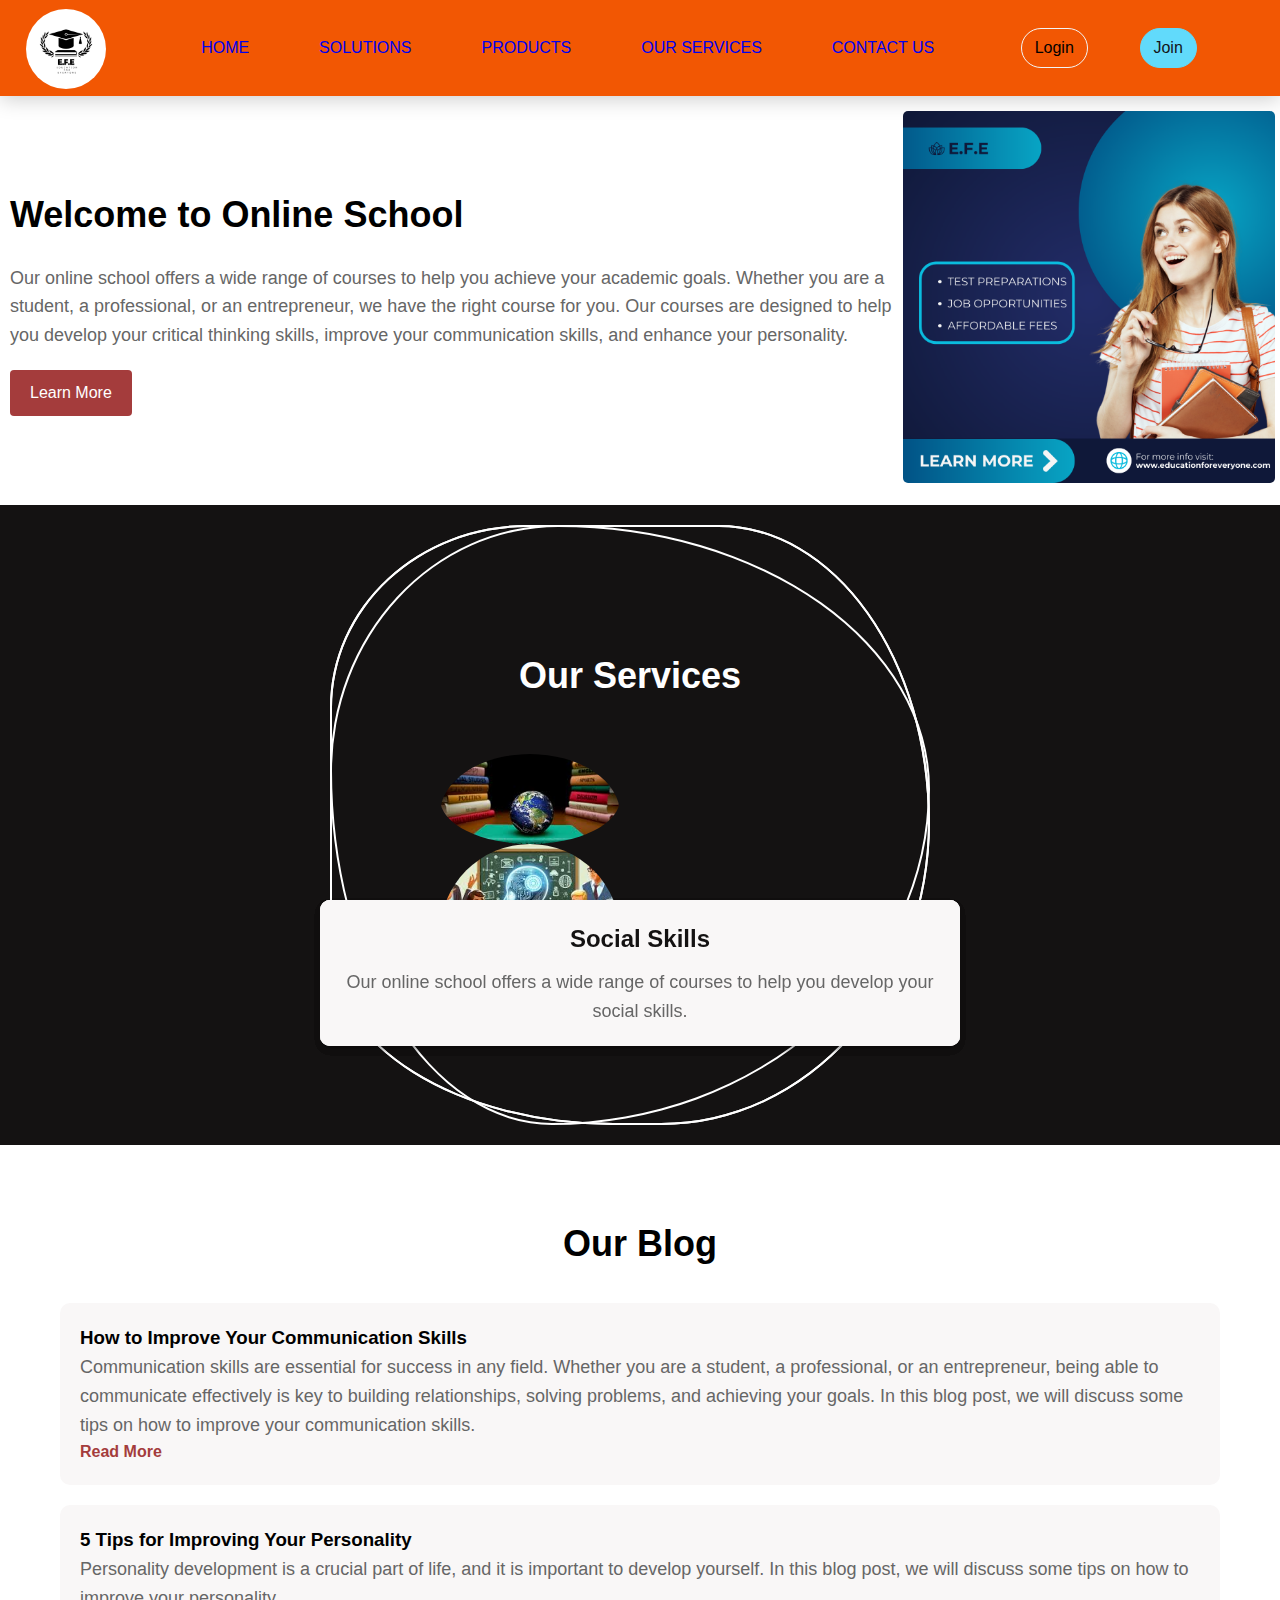
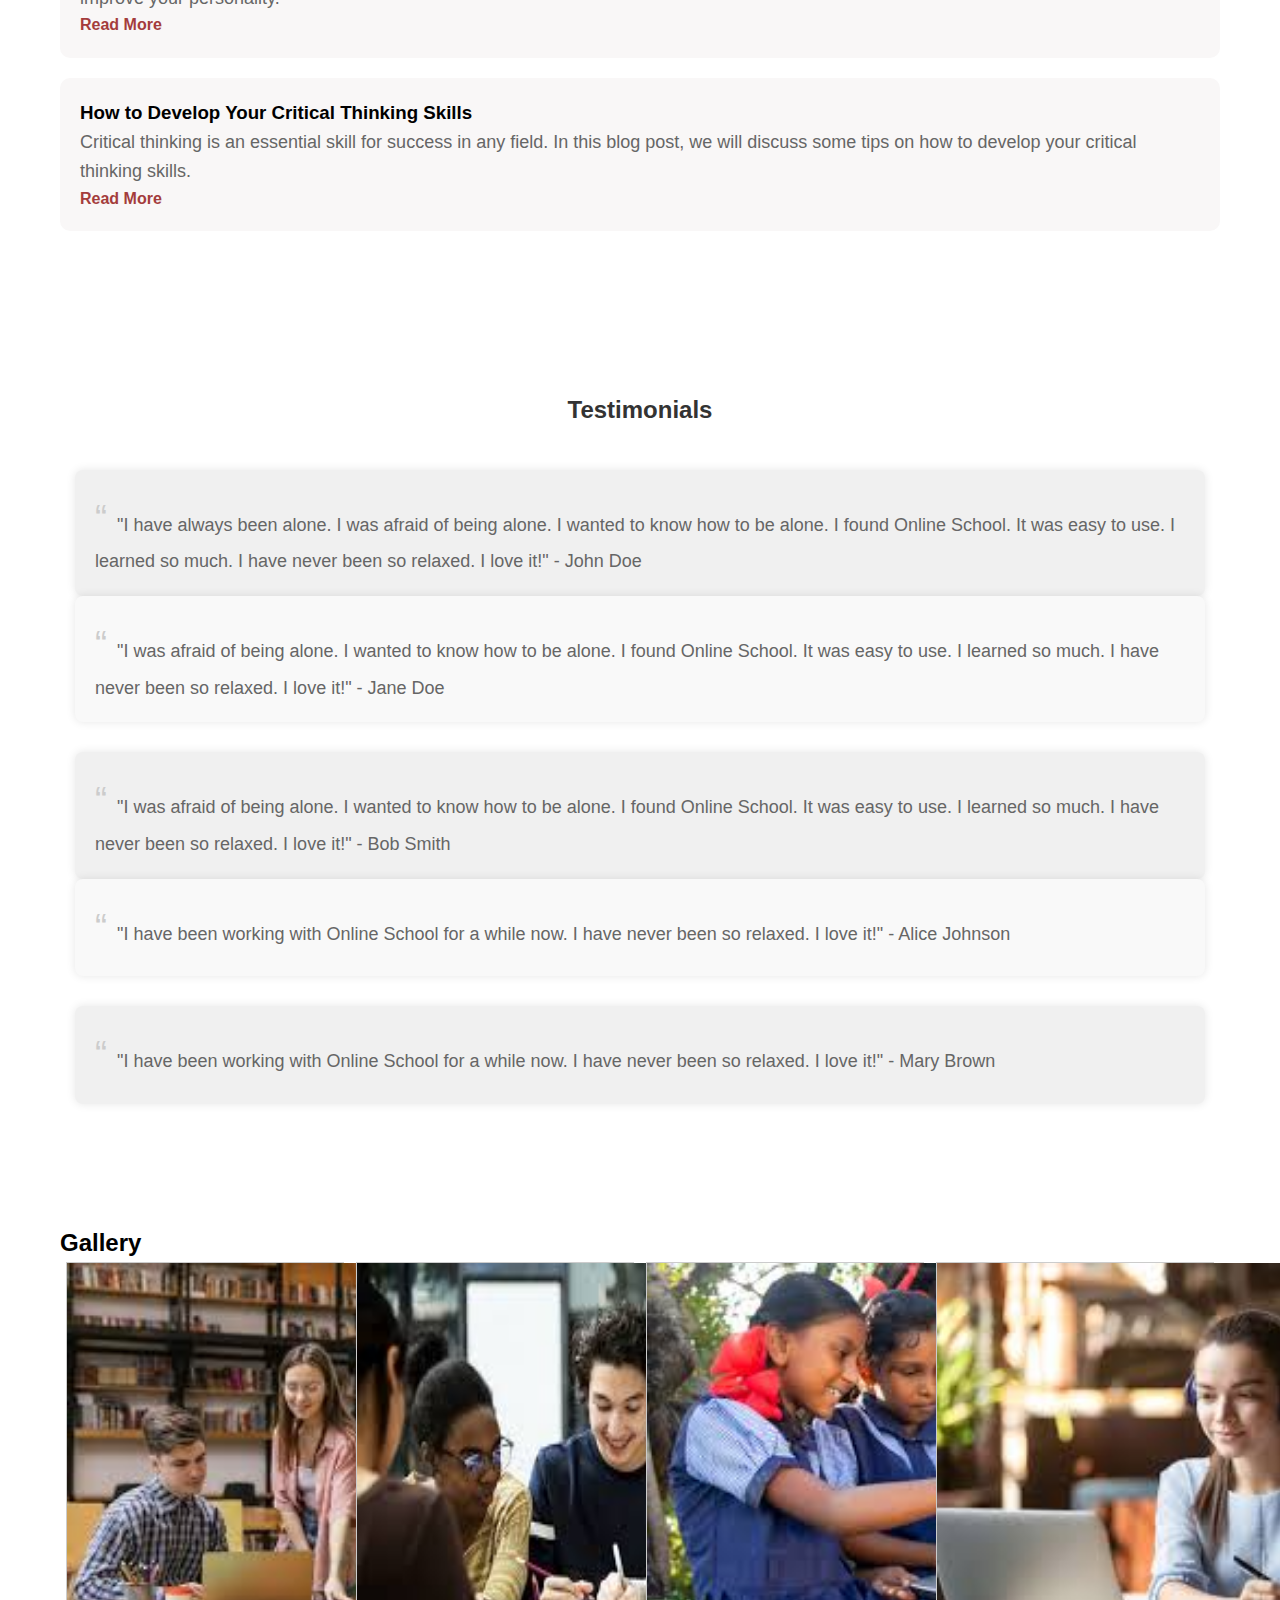
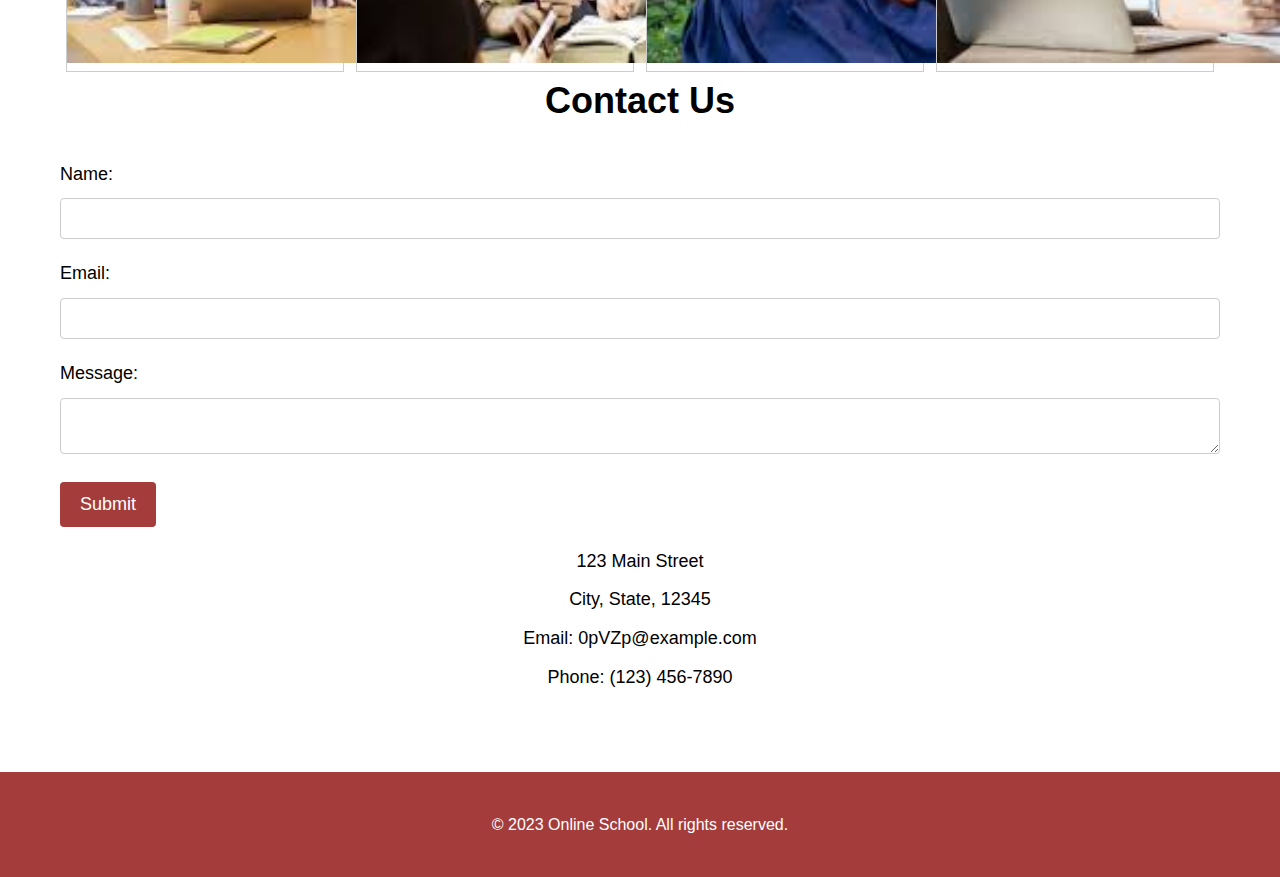
==== index.html @ 8cc93496 "edit" ====
<!DOCTYPE html>
<html lang="en">
<head>
<meta charset="UTF-8">
<meta name="viewport" content="width=device-width, initial-scale=1.0">
<link rel="stylesheet" href="style.css">
<link rel="stylesheet" href="https://cdnjs.cloudflare.com/ajax/libs/font-awesome/4.7.0/css/font-awesome.min.css">
<title>Online School</title>
</head>
<body>
<header>
    <div class="header"> 
       
        
    <nav>
        <div class="logo">
           <a href="#" class="logo">
            <img src="./images/Logo.png" alt="Online School Logo"> 
        </a>
        </div>
        <div class="hamburger">
            <div class="line1"></div>
            <div class="line2"></div>
            <div class="line3"></div>
        </div>
        <ul class="nav-links">
            <li><a href="#">Home</a></li>
            <li><a href="#">Solutions</a></li>
            <li><a href="#">Products</a></li>
            <li><a href="#">Our Services</a></li>
            <li><a href="#">Contact Us</a></li>
            <li><button class="login-button" href="#">Login</button></li>
            <li><button class="join-button" href="#">Join</button></li>
        </ul>
    </nav>
    </div>
</header>


</section>
<section class="hero">


        <div class="col-md-6">
            <h1>Welcome to Online School</h1>
            <p>Our online school offers a wide range of courses to help you achieve your academic goals. Whether you are a student, a professional, or an entrepreneur, we have the right course for you. Our courses are designed to help you develop your critical thinking skills, improve your communication skills, and enhance your personality.</p>
            <a href="#" class="btn">Learn More</a>
        </div>
        <div class="col-md-6">
            <img src="images/banner.png" alt="Hero Image" class="banner-img">
        </div>

</section>


<section class="features">
<div class="ring">
<i style="--clr:#00ff0a;"></i>
<i style="--clr:#ff0057;"></i>
<i style="--clr:#fffd44;"></i>
<div class="login">

<div class=" text-center">
<div class="container">
        <h2 class="h-feature">Our Services</h2>
</div>
<div class="feature">
    <div class="card card1">
        <h3>Education</h3>
        <p>Our online school offers a wide range of courses to help you achieve your academic goals.</p>
    </div>
    <img class="edu-feature1" src="images/education.png" alt="Education">
</div>
</div>

<div class="feature">
<div class="card card4">
    <h3>Critical Thinking</h3>
    <p>Our online school offers a wide range of courses to help you develop your critical thinking skills.</p>
</div>
<img class="edu-feature4" src="images/critical.png" alt="Critical Thinking">
</div>

<div class="links">
<div class="feature">
    <div class="card card2">
        <h3>Personality Development</h3>
        <p>Our online school offers a wide range of courses to help you develop your personality.</p>
    </div>
    <img class="edu-feature2" src="images/personality.png" alt="Personality">
</div>
<div class="feature">
    <div class="card card3">
        <h3>Social Skills</h3>
        <p>Our online school offers a wide range of courses to help you develop your social skills.</p>
    </div>
    <img class="edu-feature3" src="images/social.png" alt="Social">
</div>
</div>
</div>
</section>




<section class="blog">
<div class="container">
    <div class="row">
        <div class="col-md-12">
            <h2>Our Blog</h2>
        </div>
    </div>
    <div class="row">
        <div class="col-md-4">
            <div class="blog-post">
                <h3>How to Improve Your Communication Skills</h3>
                <p>Communication skills are essential for success in any field. Whether you are a student, a professional, or an entrepreneur, being able to communicate effectively is key to building relationships, solving problems, and achieving your goals. In this blog post, we will discuss some tips on how to improve your communication skills.</p>
                <a href="#">Read More</a>
            </div>
        </div>
        <div class="col-md-4">
            <div class="blog-post">
                <h3>5 Tips for Improving Your Personality</h3>
                <p>Personality development is a crucial part of life, and it is important to develop yourself. In this blog post, we will discuss some tips on how to improve your personality.</p>
                <a href="#">Read More</a>
            </div>
        </div>
        <div class="col-md-4">
            <div class="blog-post">
                <h3>How to Develop Your Critical Thinking Skills</h3>
                <p>Critical thinking is an essential skill for success in any field. In this blog post, we will discuss some tips on how to develop your critical thinking skills.</p>
                <a href="#">Read More</a>
            </div>
        </div>
    </div>
</div>
</section>
<section class="testimonials">
<div class="container">
    <div class="row">
        <div class="col-md-12">
            <h2>Testimonials</h2>
        </div>
    </div>
    <div class="row">
        <div class="col-md-6">
            <p>"I have always been alone. I was afraid of being alone. I wanted to know how to be alone. I found Online School. It was easy to use. I learned so much. I have never been so relaxed. I love it!" - John Doe</p>
        </div>
        <div class="col-md-6">
            <p>"I was afraid of being alone. I wanted to know how to be alone. I found Online School. It was easy to use. I learned so much. I have never been so relaxed. I love it!" - Jane Doe</p>
        </div>
    </div>
    <div class="row">
        <div class="col-md-6">
            <p>"I was afraid of being alone. I wanted to know how to be alone. I found Online School. It was easy to use. I learned so much. I have never been so relaxed. I love it!" - Bob Smith</p>
        </div>
        <div class="col-md-6">
            <p>"I have been working with Online School for a while now. I have never been so relaxed. I love it!" - Alice Johnson</p>
        </div>
    </div>
    <div class="row">
        <div class="col-md-6">
            <p>"I have been working with Online School for a while now. I have never been so relaxed. I love it!" - Mary Brown</p>
        </div>
    </div>
</div>
</section>
<section class="gallery">
<div class="container">
    <div class="row">
        <div class="col-md-12">
            <h2>Gallery</h2>
        </div>
    </div>
    <div class="row">
        <div class="responsive">
<div class="gallery">

<img src="images/student1.png" alt="Image 1" class="gallery" width="600" height="400">
</div>
</div>

<div class="responsive">
<div class="gallery">
<img src="images/student2.png" alt="Image 2" class="gallery" width="600" height="400">
</div>
</div>

<div class="responsive">
<div class="gallery">
<img src="images/student3.png" alt="Image 3" class="gallery" width="600" height="400">
</div>
</div>

<div class="responsive">
<div class="gallery">
<img src="images/student4.png" alt="Image 4" class="gallery" width="600" height="400">
</div>
</div>
</div>
</div>

</div>
</section>
<section class="contact">
<div class="container">
    <div class="row">
        <div class="col-md-12">
            <h2>Contact Us</h2>
        </div>
    </div>
    <div class="row">
        <div class="col-md-6">
            <form action="contact.php" method="post">
                <label for="name">Name:</label>
                <input type="text" id="name" name="name" required>
                <label for="email">Email:</label>
                <input type="email" id="email" name="email" required>
                <label for="message">Message:</label>
                <textarea id="message" name="message" required></textarea>
                <button type="submit">Submit</button>
            </form>
        </div>
        <div class="address">

            <p>123 Main Street</p>
            <p>City, State, 12345</p>
            <p>Email: 0pVZp@example.com</p>
            <p>Phone: (123) 456-7890</p>
        </div>
    </div>
</div>
</section>
<footer>
<div class="container">
    <div class="row">
        <div class="col-md-12">
            <p>&copy; 2023 Online School. All rights reserved.</p>
        </div>
    </div>
</div>
</footer>
<script src="script.js">
</script>


</body>
</html>
---- style.css ----
/* 
* {
    margin: 0;
    padding: 0;
    box-sizing: border-box;
    font-family: Arial, sans-serif;
}

body {
    width: 100%;
    line-height: 1.6;
}
.header {    
color: white;
  background-color: #a43c3c;
  padding: 20px 10px;
   position: relative;
}

.header a {
  float: left;
  color: rgb(232, 223, 223);
  text-align: center;
  padding: 12px;
  text-decoration: none;
  font-size: 18px; 
  line-height: 25px;
  border-radius: 4px;
}
.header a.icon {
    position: absolute;
    top: 20px;
    right: 10px;
    color: white;
    font-size: 24px;
}

.header a.logo {
  position: absolute;
    top: 20px; 
    left: 10px; 
    color: rgb(232, 223, 223);
    font-size: 24px;

}

.header a:hover {
  background-color: #ddd;
  color: black;
}

.header a.active {
  background-color: dodgerblue;
  color: white;
}

.header-right {
  float: right;
}

@media screen and (max-width: 500px) {
  .header a {
    float: none;
    display: flex;
    text-align: left;
  }
  
  .header-right {
    float: none;
  }
}
.logo{
    width: 60px;
    height: 60px;
    border-radius: 50%;
    margin-right: 2px;
    margin-left: 2px;
}

.banner-img {
    width: 100%;
    height: 50vh;
    border-radius: 4px;
    box-shadow: 0 0 20px rgba(0, 0, 0, 0.1);
    transition: transform 0.5s ease;
   
   
}


.mobile-container {
    max-width: 480px;
    margin: auto;
    background-color: #f2f1f1;
    height: 500px;
    color: white;
    border-radius: 10px;
}
.overlay {
    height: 100%;
    width: 0;
    position: fixed;
    z-index: 1;
    top: 0;
    right: 0;
    background-color: rgba(0, 0, 0, 0.9);
    overflow-x: hidden;
    transition: 0.5s;
}

.overlay .closebtn {
    position: absolute;
    top: 20px;
    right: 20px; 
    font-size: 60px;
}

.overlay-content {
  position: relative;
  top: 25%;
  width: 100%;
  text-align: center;
  margin-top: 30px;
}

.overlay a {
  padding: 8px;
  text-decoration: none;
  font-size: 36px;
  color: #908a8a;
  display: block;
  transition: 0.3s;
}

.overlay a:hover, .overlay a:focus {
  color: #f1f1f1;
}



@media screen and (max-width: 768px) {
    .header a.icon {
        position: absolute;
        top: 20px; 
        right: 10px; 
        color: rgb(232, 223, 223);
        font-size: 24px; 
    }
}

@media screen and (min-width: 769px) {
    .header a.icon {
        display: none; 
    }
  ul.menu {
        display: flex;
        list-style: none;
        margin: 0;
        color: white;
    }
    ul.menu li {
        margin-right: 20px;
        color: white;
    }
}



nav ul {
    
    list-style: none;
}

nav ul li {
    display: inline-block;
    margin-right: 20px;
}

nav ul li a {
    color: #fff;
    text-decoration: none;
}

.container {
    max-width: 1200px;
    margin: 20% auto;
    padding: 0 20px;
}

#main-content {
    padding: 50px 0;
    text-align: center;
    background-color: #f8f8f8;
}

#main-content h2 {
    font-size: 36px;
    margin-bottom: 20px;
}

#main-content p {
    font-size: 18px;
    color: #666;
}

.banner-img {
    width: 100%;
    height: 50vh;
    border-radius: 4px;
    box-shadow: 0 0 20px rgba(0, 0, 0, 0.1);
    transition: transform 0.5s ease;
}

.ring {
    position: relative;
    width: 600px;
    height: 600px;
    display: flex;
    justify-content: center;
    align-items: center;
}

.ring i {
    position: absolute;
    inset: 0;
    border: 2px solid #fff;
    transition: 0.5s;
}

.ring i:nth-child(1) {
    border-radius: 38% 62% 63% 37% / 41% 44% 56% 59%;
    animation: animate 6s linear infinite;
}

.ring i:nth-child(2),
.ring i:nth-child(3) {
    border-radius: 41% 44% 56% 59%/38% 62% 63% 37%;
    animation: animate 4s linear infinite, animate2 10s linear infinite;
}

.ring:hover i {
    border: 6px solid var(--clr);
    filter: drop-shadow(0 0 20px var(--clr));
}

@keyframes animate {
    0% {
        transform: rotate(0deg);
    }
    100% {
        transform: rotate(360deg);
    }
}

@keyframes animate2 {
    0% {
        transform: rotate(360deg);
    }
    100% {
        transform: rotate(0deg);
    }
}

.login {
    position: absolute;
    width: 300px;
    height: 100%;
    display: flex;
    justify-content: center;
    align-items: center;
    flex-direction: column;
    gap: 20px;
}

.login h2 {
    font-size: 2em;
    color: #fff;
}

.login .inputBx input {
    width: 100%;
    padding: 12px 20px;
    background: transparent;
    border: 2px solid #fff;
    border-radius: 40px;
    font-size: 1.2em;
    color: #fff;
    box-shadow: none;
    outline: none;
}

.login .inputBx input[type="submit"] {
    background: linear-gradient(45deg, #ff357a, #fff172);
    border: none;
    cursor: pointer;
}

.login .inputBx input::placeholder {
    color: rgba(255, 255, 255, 0.75);
}

.login .links {
    width: 100%;
    display: flex;
    align-items: center;
    justify-content: space-between;
    padding: 0 20px;
}

.login .links a {
    color: #131212;
    text-decoration: none;
}

.features-container {
    display: grid;
    grid-template-columns: repeat(2, 1fr);
    gap: 20px;
    justify-content: center;
    align-items: center;
    padding: 20px;
    background-color: #141212;
}

.online-edu,
.edu-feature1,
.edu-feature2,
.edu-feature3,
.edu-feature4 {
    width: 40vh;
    height: 40vh;
    border-radius: 50%;
    cursor: pointer;
}

.edu-feature1 {
    background-color: #f28;
}

.edu-feature2 {
    background-color: #82b74b;
}

.edu-feature3 {
    background-color: #8e44ad;
}

.edu-feature4 {
    background-color: #3498db;
}

.card {
    display: none;
    position: absolute;
    top: 100%;
    left: 50%;
    transform: translateX(-50%);
    background-color: #f9f7f7;
    border-radius: 10px;
    box-shadow: 0 4px 6px rgba(0, 0, 0, 0.1);
    padding: 20px;
    color: #141212;
}

.card:hover {
    display: block;
}

@media screen and (max-width: 768px) {
    .card {
        width: 90%;
    }

    .container {
        padding: 0 20px;
    }

    .banner img {
        width: 80px;
    }

    nav ul li {
        margin-right: 10px;
    }

    .blog-post {
        text-align: left;
    }

    .blog-post h3 {
        font-size: 20px;
    }

    .gallery-item img {
        width: 100%;
    }

    footer ul li {
        margin-right: 10px;
        display: block;
    }
}
 */


 /* Global Reset */
/* Reset styles */


/* Global Reset */
/* Reset styles */



/* Global Reset */
/* Reset styles */
* {
    margin: 0;
    padding: 0;
    box-sizing: border-box;
}

/* Global styles */
body {
    font-family: Arial, sans-serif;
    line-height: 1.6;
}

/* Header styles */

nav{
    height: 6rem;
    width: 100vw;
    background-color: #f25703;
    box-shadow: 0 3px 20px rgba(0, 0, 0, 0.2);
    display: flex;
    z-index: 10;
    margin-bottom: 10px;
}

/*Styling logo*/
.logo{
    padding:1vh 1vw;
    text-align: center;

}
.logo img {
    height: 5rem;
    width: 5rem;
    border-radius: 50%;
}

/*Styling Links*/
.nav-links{
    display: flex;
    list-style: none; 
    font-size: bold;
    color: black;
    width: 88vw;
    padding: 0 0.7vw;
    justify-content: space-evenly;
    align-items: center;
    text-transform: uppercase;
}
.nav-links li a{
    text-decoration: none;
    margin: 0 0.7vw;
}
.nav-links li a:hover {
    color: #61DAFB;
}
.nav-links li {
    position: relative;
}
.nav-links li a::before {
    content: "";
    display: block;
    height: 3px;
    width: 0%;
    background-color: #61DAFB;
    position: absolute;
    transition: all ease-in-out 250ms;
    margin: 0 0 0 10%;
}
.nav-links li a:hover::before{
    width: 80%;
}

/*Styling Buttons*/
.login-button{
    background-color: transparent;
    border: 1.5px solid #f2f5f7;
    border-radius: 2em;
    padding: 0.6rem 0.8rem;
    margin-left: 2vw;
    font-size: 1rem;
    cursor: pointer;

}
.login-button:hover {
    color: #070808;
    background-color: #f2f5f7;
    border:1.5px solid #f2f5f7;
    transition: all ease-in-out 350ms;
}
.join-button{
    color: #131418;
    background-color: #61DAFB;
    border: 1.5px solid #61DAFB;
    border-radius: 2em;
    padding: 0.6rem 0.8rem;
    font-size: 1rem;
    cursor: pointer;
}
.join-button:hover {
    color: #f2f5f7;
    background-color: transparent;
    border:1.5px solid #f2f5f7;
    transition: all ease-in-out 350ms;
}

/*Styling Hamburger Icon*/
.hamburger div{
    width: 30px;
    height:3px;
    background: #f2f5f7;
    margin: 5px;
    transition: all 0.3s ease;
}
.hamburger{
    display: none;
}

/*Stying for small screens*/
@media screen and (max-width: 800px){
    nav{
        position: fixed;
        z-index: 3;
    }
    .hamburger{
        display:block;
        position: absolute;
        cursor: pointer;
        right: 5%;
        top: 50%;
        transform: translate(-5%, -50%);
        z-index: 2;
        transition: all 0.7s ease;
    }
    .nav-links{
        position: fixed;
        background: #e95607;
        height: 100vh;
        width: 100%;
        flex-direction: column;
        clip-path: circle(50px at 90% -20%);
        -webkit-clip-path: circle(50px at 90% -10%);
        transition: all 1s ease-out;
        pointer-events: none;
        color:white
    }
    .nav-links.open{
        clip-path: circle(1000px at 90% -10%);
        -webkit-clip-path: circle(1000px at 90% -10%);
        pointer-events: all;
    }
    .nav-links li{
        opacity: 0;
    }
    .nav-links li:nth-child(1){
        transition: all 0.5s ease 0.2s;
    }
    .nav-links li:nth-child(2){
        transition: all 0.5s ease 0.4s;
    }
    .nav-links li:nth-child(3){
        transition: all 0.5s ease 0.6s;
    }
    .nav-links li:nth-child(4){
        transition: all 0.5s ease 0.7s;
    }
    .nav-links li:nth-child(5){
        transition: all 0.5s ease 0.8s;
    }
    .nav-links li:nth-child(6){
        transition: all 0.5s ease 0.9s;
        margin: 0;
    }
    .nav-links li:nth-child(7){
        transition: all 0.5s ease 1s;
        margin: 0;
    }
    li.fade{
        opacity: 1;
    }
}
/*Animating Hamburger Icon on Click*/
.toggle .line1{
    transform: rotate(-45deg) translate(-5px,6px);
}
.toggle .line2{
    transition: all 0.7s ease;
    width:0;
}
.toggle .line3{
    transform: rotate(45deg) translate(-5px,-6px);
}






/* Hero section styles */
.hero {
    display: flex;
    align-items: center;
    justify-content: center;
    padding: 5px;
}

.hero h1 {
    font-size: 36px;
    margin-bottom: 20px;
    margin-left: 5px;
}

.hero p {
    font-size: 18px;
    color: #666;
    margin-bottom: 20px;
    margin-left: 5px;
}

.hero .btn {
    display: inline-block;
    margin-left: 5px;
    padding: 10px 20px;
    background-color: #a43c3c;
    color: white;
    text-decoration: none;
    border-radius: 4px;
    transition: background-color 0.3s;
}

.hero .btn:hover {
    background-color: #911b1b;
}

.banner-img {
    max-width: 100%;
    height: auto;
    border-radius: 5px;
}

/* Features section styles */
.features {
    
    background-color: #141212;
    padding: 20px;
    text-align: center;
    display: grid;
    justify-content: center;
    align-items: center;
    grid-template-columns: repeat(auto-fit, minmax(300px, .5fr));
    gap: 20px;
    margin-top: 10px;
}

.features h2 {
    display: flex;
    justify-content: center;
    align-items: center;
    font-size: 36px;
    color: white;
    text-align: center;
    margin-bottom: 30px;
}

.feature {
    position: relative;
    width: 20vh;
    height: 10vh;
    border-radius: 50%;
    display: grid;
    place-items: center;
    gap: 10px;
    cursor: pointer;
    overflow: hidden;
 
}

/* Image styles */
.feature img {
    width: 100%;
    height: auto;
    border-radius: 50%;
    margin-bottom: 10px;
}

/* Links container styles */
.links {
    display: flex;
    justify-content: center;
    gap: 20px;
}

/* Container styles */
.container {
    max-width: 1200px;
    margin: 0 auto;
    padding: 20px;
}

/* Title styles */
.h-feature {
    font-size: 36px;
    margin-bottom: 20px;
    color: #333;
    text-align: center;
}

/* Responsive styles */
@media screen and (max-width: 768px) {
    .feature {
        width: 100%;
        max-width: 250px; /* Adjust as needed */
    }

    .links {
        flex-direction: column;
        align-items: center;
    }
}

.feature:hover .banner-img {
    transform: scale(1.2);
}


.card {
    position: fixed !important;
    top: 100%;
    left: 50%;
    transform: translateX(-50%);
    background-color: #f9f7f7;
    border-radius: 10px;
    box-shadow: 0 4px 6px rgba(0, 0, 0, 0.1);
    padding: 20px;
    color: #141212;
    transition: top 0.5s ease-in-out;
}

.feature:hover .card {
    top: 10%;
    left: 30%;

}


.card h3 {
    font-size: 24px;
    margin-bottom: 10px;
}

.card p {
    font-size: 18px;
    color: #666;
}

@media screen and (max-width: 768px) {
    .feature {
        grid-template-columns: repeat(2, 1fr);


         /* Change to two columns */
    }

    .features h2 {
        font-size: 24px;
    }

    .feature:hover .card {
        top: 15% !important; /* Added !important to override inline styles */
        left: 20% !important;
    }
}






/* Blog section styles */
.blog {
       background-color: #fff;
    padding: 50px 0;
}

.blog h2 {
    font-size: 36px;
    text-align: center;
    margin-bottom: 30px;
}

.blog-post {
    background-color: #f9f7f7;
    padding: 20px;
    border-radius: 10px;
    margin-bottom: 20px;
}

.blog-post h2 {
   text-align: center;
    margin-bottom: 40px;
    color: #333;
}

.blog-post p {
  font-size: 18px;
    line-height: 1.6;
    color: #666;
}

.blog-post a {
    color: #a43c3c;
    text-decoration: none;
    font-weight: bold;
    transition: color 0.3s;
}

.blog-post a:hover {
    color: #911b1b;
}

/* Testimonials section styles */
/* Testimonials styles */
.testimonials {
    background-color: #fff;
    padding: 50px 0;
}

.testimonials h2 {
    text-align: center;
    margin-bottom: 40px;
    color: #333;
}

.testimonials p {
    font-size: 18px;
    line-height: 1.6;
    color: #666;
}

.testimonials .container {
    max-width: 1200px;
    margin: 0 auto;
}

.testimonials .row {
    margin-bottom: 30px;
}

.testimonials .col-md-6 {
    padding: 0 15px;
}

.testimonials .col-md-6 p {
    padding: 20px;
    background-color: #f9f9f9;
    border-radius: 8px;
    box-shadow: 0 0 10px rgba(0, 0, 0, 0.1);
}

.testimonials .col-md-6:nth-child(odd) p {
    background-color: #f0f0f0;
}

.testimonials .col-md-6 p::before {
    content: '\201C'; /* Left double quotation mark */
    font-size: 36px;
    color: #ccc;
    margin-right: 10px;
}

@media screen and (max-width: 768px) {
    .testimonials .col-md-6 p {
        font-size: 16px;
    }
}




/* Contact section styles */
.contact {
    background-color: #fff;
    padding: 50px 0;
}

.contact h2 {
    font-size: 36px;
    text-align: center;
    margin-bottom: 30px;
}

.contact form {
    margin-bottom: 20px;
}

.contact label {
    display: block;
    font-size: 18px;
    margin-bottom: 10px;
}

.contact input,
.contact textarea {
    width: 100%;
    padding: 12px;
    margin-bottom: 20px;
    border: 1px solid #ccc;
    border-radius: 4px;
}

.contact button {
    padding: 12px 20px;
    background-color: #a43c3c;
    color: white;
    border: none;
    border-radius: 4px;
    font-size: 18px;
    cursor: pointer;
    transition: background-color 0.3s;
}

.contact button:hover {
    background-color: #911b1b;
}

.address p {
    margin-bottom: 10px;
    font-size: 18px;
    text-align: center;
}

/* Footer styles */
footer {
    background-color: #a43c3c;
    color: white;
    text-align: center;
    padding: 20px 0;
}

/* Responsive styles */
@media screen and (max-width: 768px) {
    .header .menu {
        display: block;
    }

    .header .icon {
        display: block;
    }

    .overlay {
        width: 100%;
    }

    .header .logo {
        display: block;
    }

    .features {
        padding: 20px 10px;
    }

    .feature {
        width: 100%;
        height: auto;
    }

    .card {
        width: 90%;
    }

    .blog-post {
        padding: 20px 10px;
    }

    .gallery-item img {
        margin-bottom: 10px;
    }

    .contact form,
    .address {
        width: 100%;
    }
}
/* Ring styles */
.ring {
    position: relative;
    width: 600px;
    height: 600px;
    display: flex;
    justify-content: center;
    align-items: center;
}

.ring i {
    position: absolute;
    inset: 0;
    border: 2px solid #fff;
    transition: 0.5s;
}

.ring i:nth-child(1) {
    border-radius: 38% 62% 63% 37% / 41% 44% 56% 59%;
    animation: animate 6s linear infinite;
}

.ring i:nth-child(2),
.ring i:nth-child(3) {
    border-radius: 41% 44% 56% 59%/38% 62% 63% 37%;
    animation: animate 4s linear infinite, animate2 10s linear infinite;
}

.ring:hover i {
    border: 6px solid var(--clr);
    filter: drop-shadow(0 0 20px var(--clr));
}

@keyframes animate {
    0% {
        transform: rotate(0deg);
    }
    100% {
        transform: rotate(360deg);
    }
}

@keyframes animate2 {
    0% {
        transform: rotate(360deg);
    }
    100% {
        transform: rotate(0deg);
    }
}
/* Gallery styles */
/* .gallery {
    background-color: #f8f8f8;
    padding: 50px 0;
      width: 100%;
    height: 40%;
     border-radius: 8px;
    box-shadow: 0 0 10px rgba(0, 0, 0, 0.1);
    transition: transform 0.3s ease-in-out;
    object-fit:contain; 
}

.gallery-item {
    margin-top: 20px;
}


.gallery-item img:hover {
    transform: scale(1.03); /* Adjust the scale as desired */
div.gallery {
  border: 1px solid #ccc;
}

div.gallery:hover {
  border: 1px solid #777;
}

.gallery-item {
  width: 100%; /* Ensures each item takes up the full width of its container */
  height: 100px; /* Adjust the height as needed */
  overflow: hidden; /* Prevents images from overflowing the container */
}

.gallery-item img {
  width: 100%;
  height: 100%;
  /* Ensures the entire image is visible */
}

div.desc {
  padding: 15px;
  text-align: center;
}

* {
  box-sizing: border-box;
}

.responsive {
  padding: 0 6px;
  float: left;
  width: 24.99999%;
}

@media only screen and (max-width: 700px) {
  .responsive {
    width: 49.99999%;
    margin: 6px ;
  }
}

@media only screen and (max-width: 500px) {
  .responsive {
    width: 100%;
  }
}
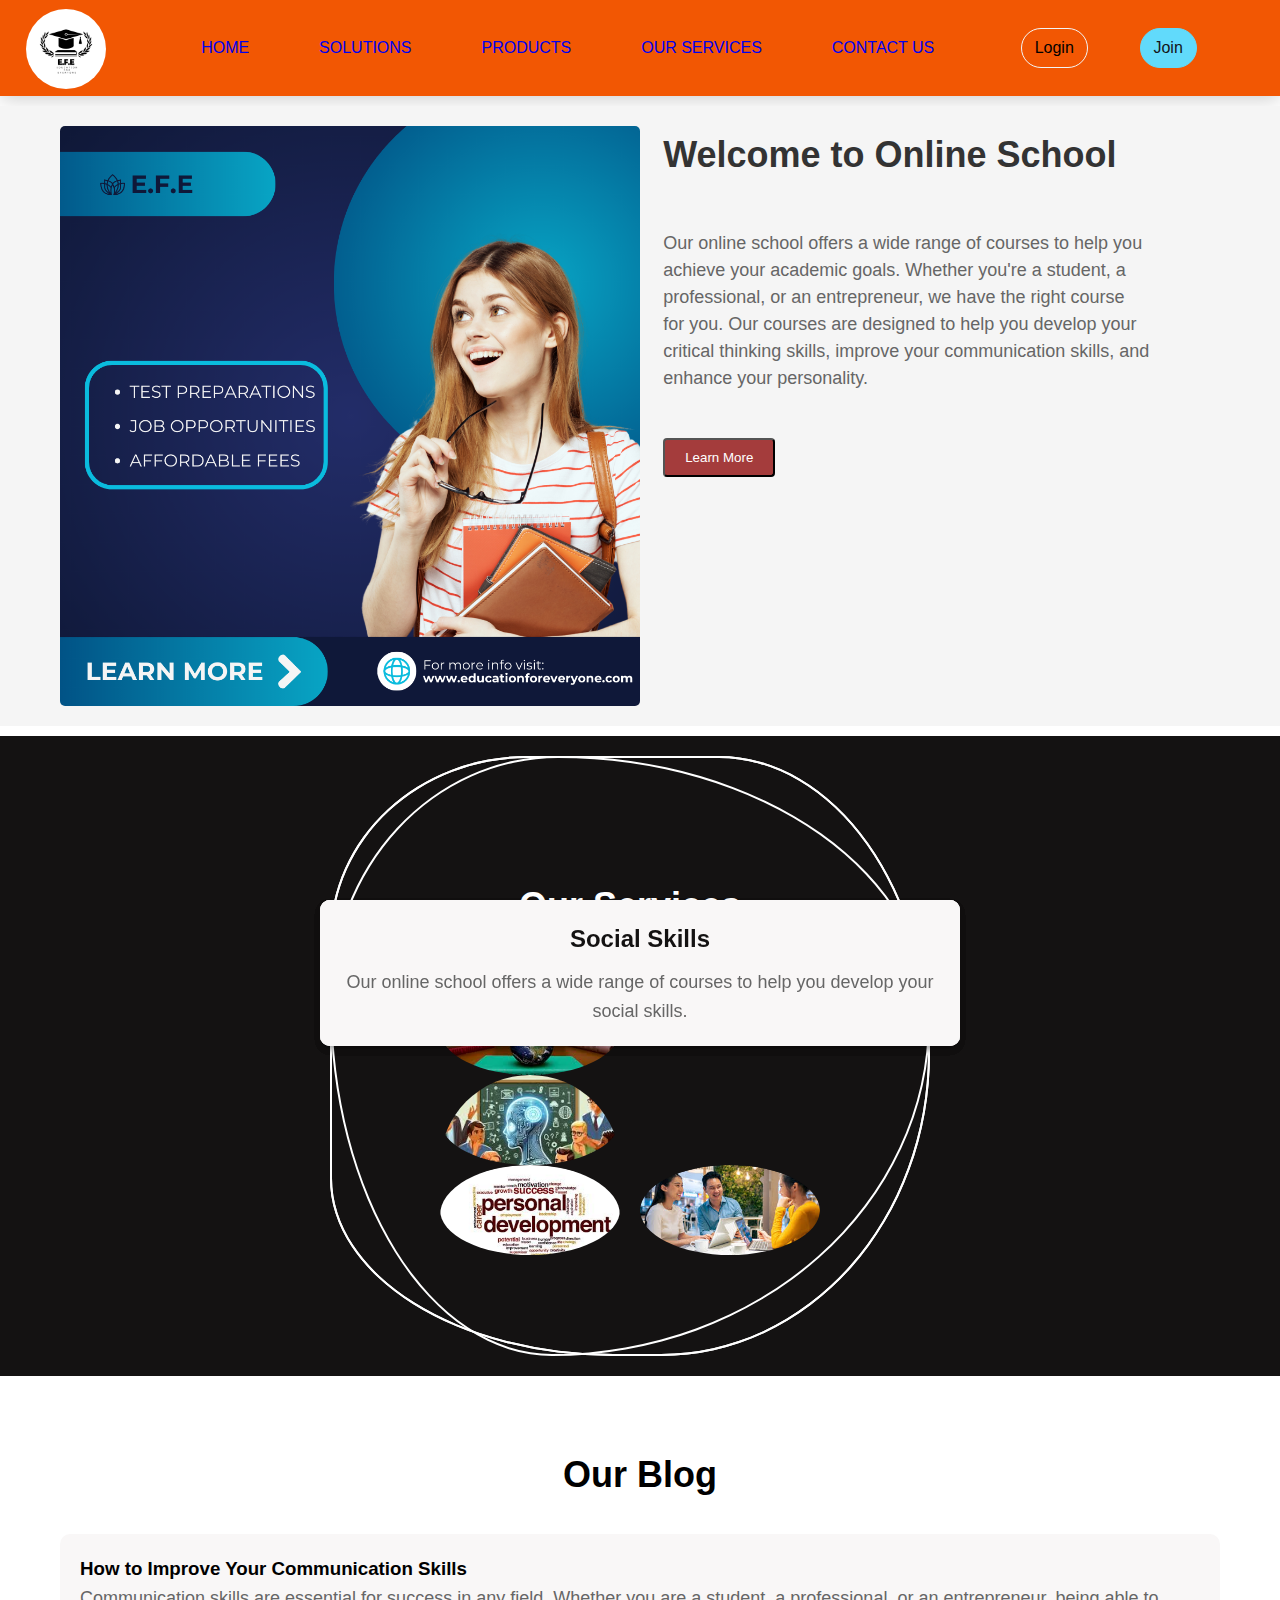
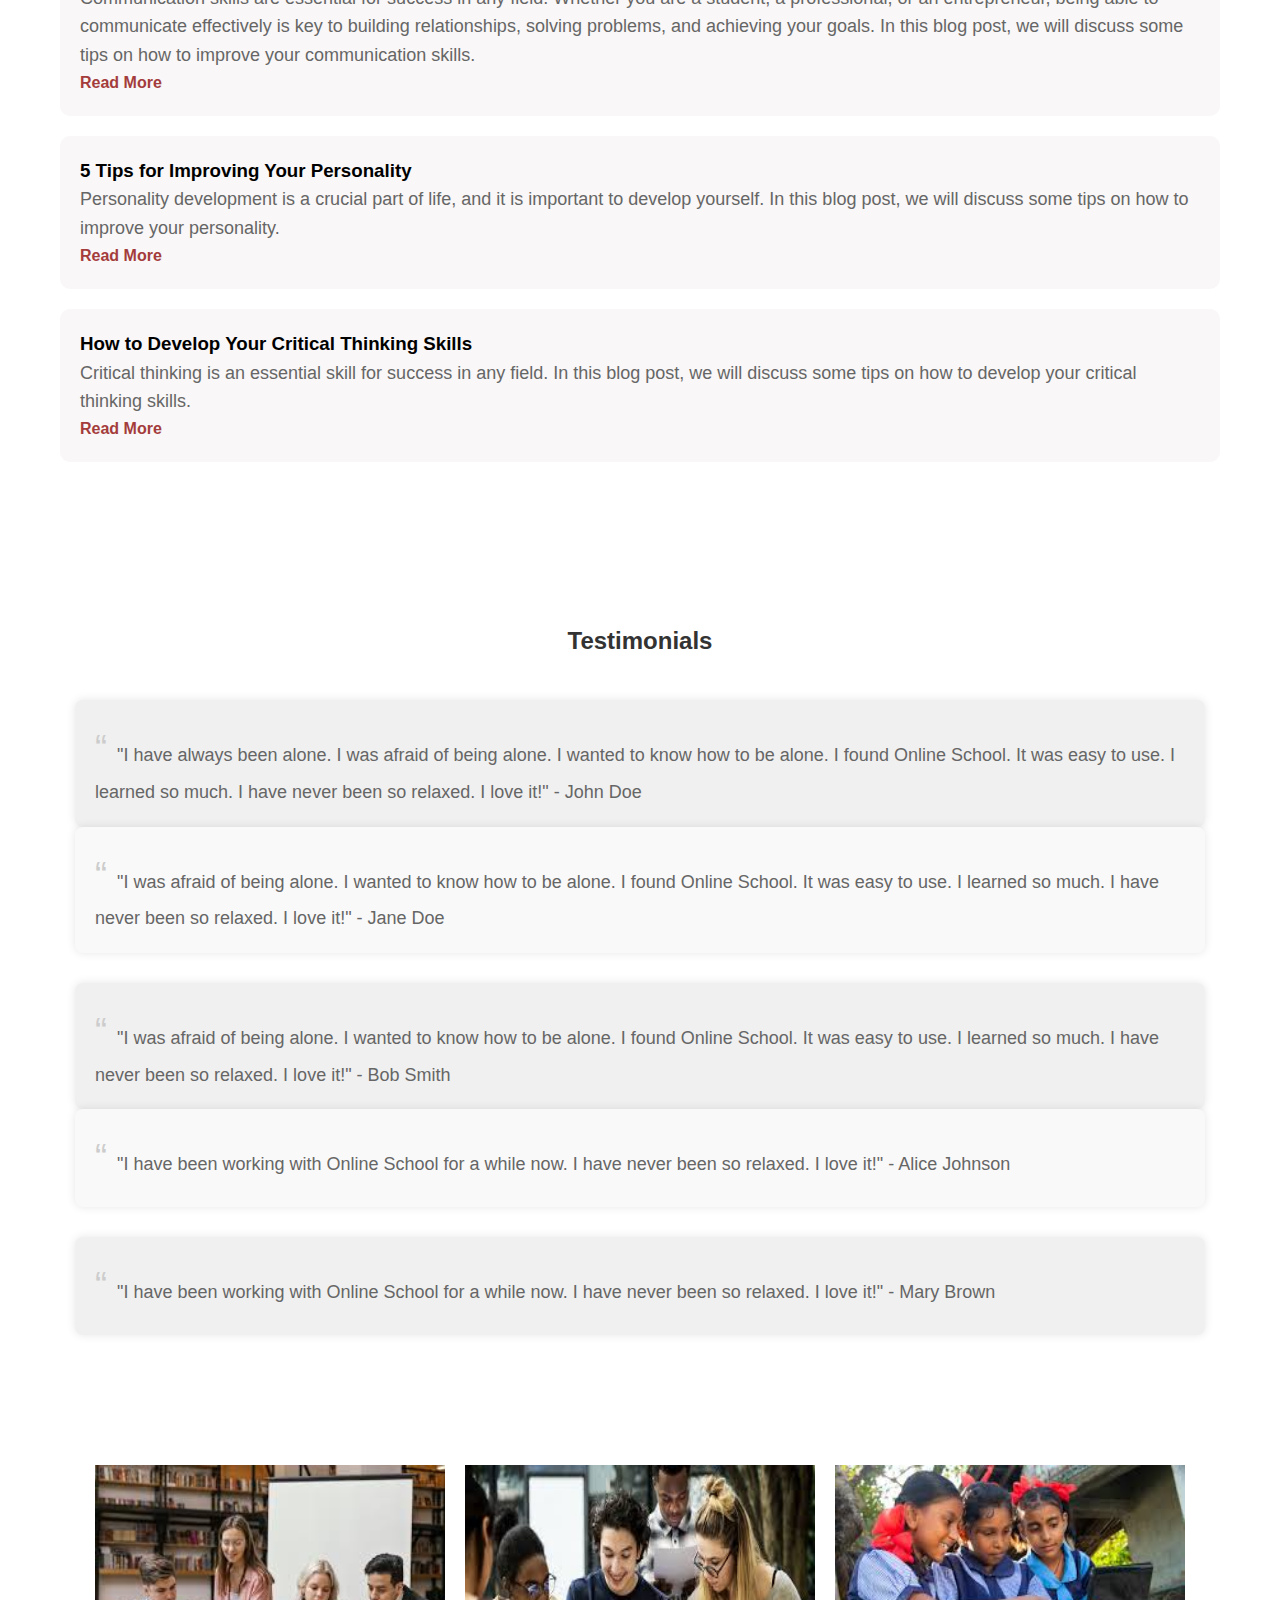
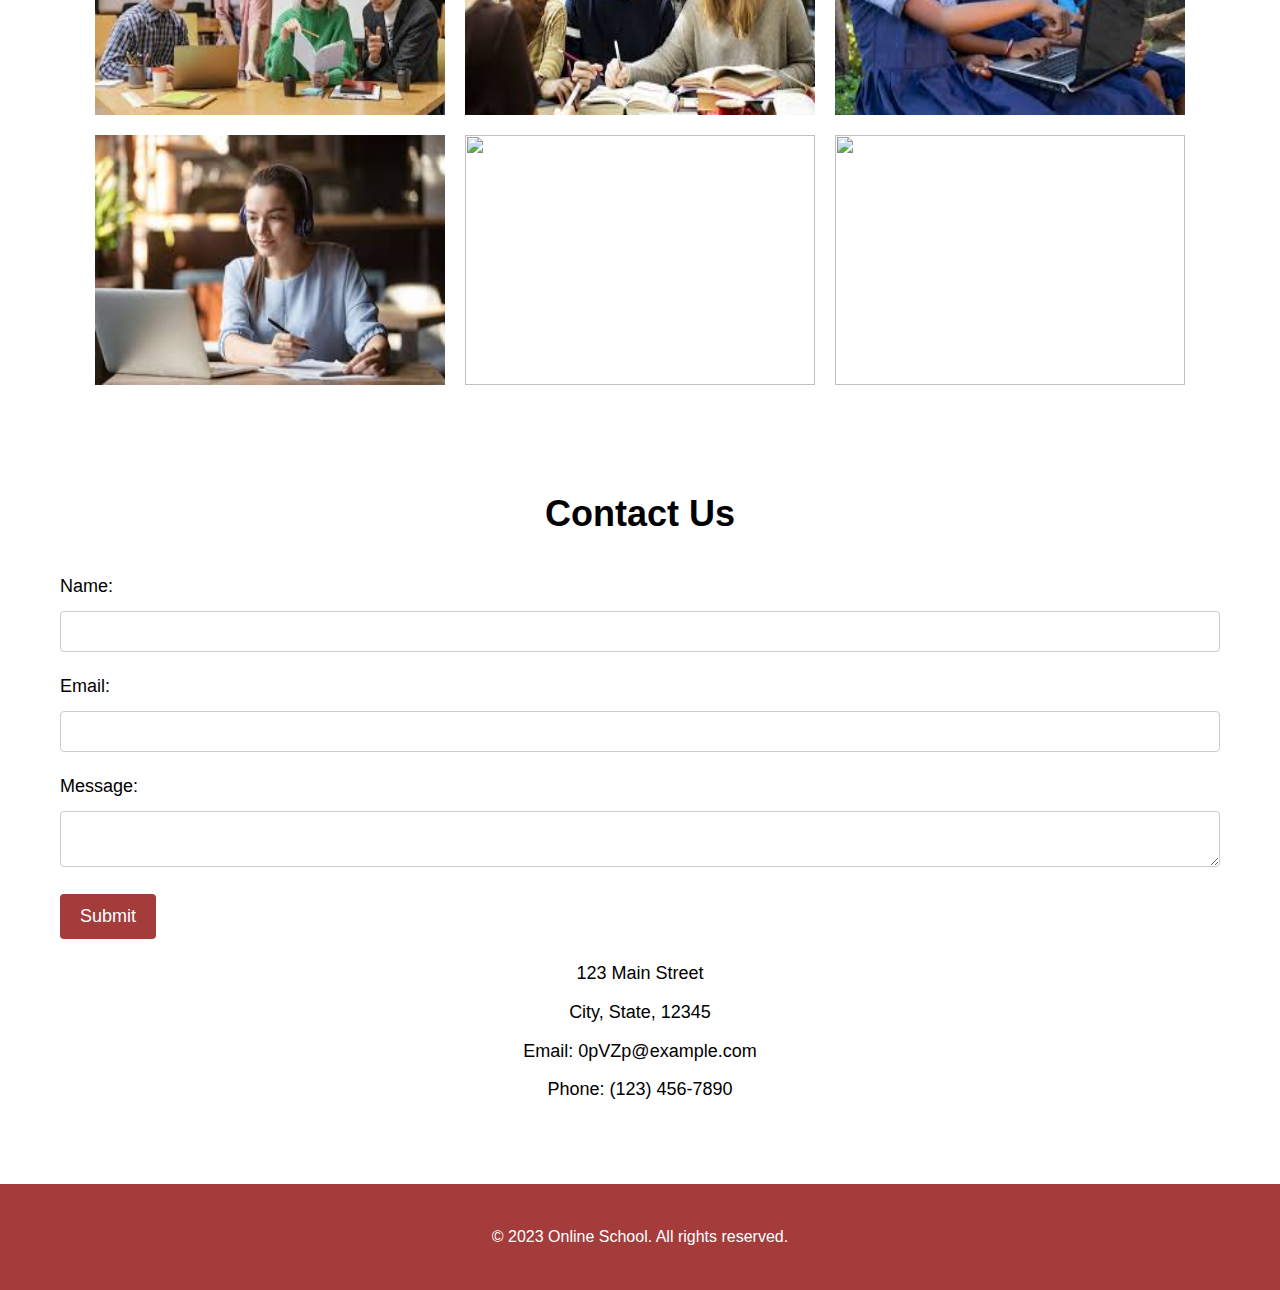
==== commit 0ab9eaab: "gallery added" ====
--- a/index.html
+++ b/index.html
@@ -36,21 +36,25 @@
     </div>
 </header>
 
-
-</section>
 <section class="hero">
-
-
-        <div class="col-md-6">
-            <h1>Welcome to Online School</h1>
-            <p>Our online school offers a wide range of courses to help you achieve your academic goals. Whether you are a student, a professional, or an entrepreneur, we have the right course for you. Our courses are designed to help you develop your critical thinking skills, improve your communication skills, and enhance your personality.</p>
-            <a href="#" class="btn">Learn More</a>
-        </div>
-        <div class="col-md-6">
-            <img src="images/banner.png" alt="Hero Image" class="banner-img">
-        </div>
-
-</section>
+  <div class="container">
+    <div class="row">
+      <div class="col-md-4">
+        <img src="images/banner.png" class="banner-img" alt="Hero Image">
+      </div>
+      <div class="col-md-8">
+        <div class="hero-content">
+          <h1>Welcome to Online School</h1>
+          <p>Our online school offers a wide range of courses to help you achieve your academic goals. Whether you're a student, a professional, or an entrepreneur, we have the right course for you. Our courses are designed to help you develop your critical thinking skills, improve your communication skills, and enhance your personality.</p>
+          <button class="btn">Learn More</button>
+        </div>
+      </div>
+    </div>
+  </div>
+</section>
+
+
+
 
 
 <section class="features">
@@ -166,7 +170,7 @@
 </div>
 </section>
 <section class="gallery">
-<div class="container">
+<!-- <div class="container">
     <div class="row">
         <div class="col-md-12">
             <h2>Gallery</h2>
@@ -200,8 +204,65 @@
 </div>
 </div>
 
-</div>
-</section>
+</div> -->
+<div class="gallery-image">
+    <div class="img-box">
+      <img src="images/student1.png" alt="" />
+      <div class="transparent-box">
+        <div class="caption">
+          <p>Library</p>
+          <p class="opacity-low">Architect Design</p>
+        </div>
+      </div> 
+    </div>
+    <div class="img-box">
+      <img src="images/student2.png" alt="" />
+      <div class="transparent-box">
+        <div class="caption">
+          <p>Night Sky</p>
+          <p class="opacity-low">Cinematic</p>
+        </div>
+      </div>
+    </div>
+    <div class="img-box">
+      <img src="images/student3.png" alt="" />
+      <div class="transparent-box">
+        <div class="caption">
+          <p>Tea Talk</p>
+          <p class="opacity-low">Composite</p>
+        </div>
+      </div>
+    </div>
+    <div class="img-box">
+      <img src="images/student4.png" alt="" />
+      <div class="transparent-box">
+        <div class="caption">
+          <p>Road</p>
+          <p class="opacity-low">Landscape</p>
+        </div>
+      </div> 
+    </div>
+    <div class="img-box">
+      <img src="images/student5.png" alt="" />
+      <div class="transparent-box">
+        <div class="caption">
+          <p>Sea</p>
+          <p class="opacity-low">Cityscape</p>
+        </div>
+      </div> 
+    </div>
+    <div class="img-box">
+      <img src="images/student6.png" alt="" />
+      <div class="transparent-box">
+        <div class="caption">
+          <p>Vintage</p>
+          <p class="opacity-low">Cinematic</p>
+        </div>
+      </div> 
+    </div>
+  </div>
+</section>
+
 <section class="contact">
 <div class="container">
     <div class="row">
--- a/style.css
+++ b/style.css
@@ -1,419 +1,4 @@
-/* 
-* {
-    margin: 0;
-    padding: 0;
-    box-sizing: border-box;
-    font-family: Arial, sans-serif;
-}
-
-body {
-    width: 100%;
-    line-height: 1.6;
-}
-.header {    
-color: white;
-  background-color: #a43c3c;
-  padding: 20px 10px;
-   position: relative;
-}
-
-.header a {
-  float: left;
-  color: rgb(232, 223, 223);
-  text-align: center;
-  padding: 12px;
-  text-decoration: none;
-  font-size: 18px; 
-  line-height: 25px;
-  border-radius: 4px;
-}
-.header a.icon {
-    position: absolute;
-    top: 20px;
-    right: 10px;
-    color: white;
-    font-size: 24px;
-}
-
-.header a.logo {
-  position: absolute;
-    top: 20px; 
-    left: 10px; 
-    color: rgb(232, 223, 223);
-    font-size: 24px;
-
-}
-
-.header a:hover {
-  background-color: #ddd;
-  color: black;
-}
-
-.header a.active {
-  background-color: dodgerblue;
-  color: white;
-}
-
-.header-right {
-  float: right;
-}
-
-@media screen and (max-width: 500px) {
-  .header a {
-    float: none;
-    display: flex;
-    text-align: left;
-  }
-  
-  .header-right {
-    float: none;
-  }
-}
-.logo{
-    width: 60px;
-    height: 60px;
-    border-radius: 50%;
-    margin-right: 2px;
-    margin-left: 2px;
-}
-
-.banner-img {
-    width: 100%;
-    height: 50vh;
-    border-radius: 4px;
-    box-shadow: 0 0 20px rgba(0, 0, 0, 0.1);
-    transition: transform 0.5s ease;
-   
-   
-}
-
-
-.mobile-container {
-    max-width: 480px;
-    margin: auto;
-    background-color: #f2f1f1;
-    height: 500px;
-    color: white;
-    border-radius: 10px;
-}
-.overlay {
-    height: 100%;
-    width: 0;
-    position: fixed;
-    z-index: 1;
-    top: 0;
-    right: 0;
-    background-color: rgba(0, 0, 0, 0.9);
-    overflow-x: hidden;
-    transition: 0.5s;
-}
-
-.overlay .closebtn {
-    position: absolute;
-    top: 20px;
-    right: 20px; 
-    font-size: 60px;
-}
-
-.overlay-content {
-  position: relative;
-  top: 25%;
-  width: 100%;
-  text-align: center;
-  margin-top: 30px;
-}
-
-.overlay a {
-  padding: 8px;
-  text-decoration: none;
-  font-size: 36px;
-  color: #908a8a;
-  display: block;
-  transition: 0.3s;
-}
-
-.overlay a:hover, .overlay a:focus {
-  color: #f1f1f1;
-}
-
-
-
-@media screen and (max-width: 768px) {
-    .header a.icon {
-        position: absolute;
-        top: 20px; 
-        right: 10px; 
-        color: rgb(232, 223, 223);
-        font-size: 24px; 
-    }
-}
-
-@media screen and (min-width: 769px) {
-    .header a.icon {
-        display: none; 
-    }
-  ul.menu {
-        display: flex;
-        list-style: none;
-        margin: 0;
-        color: white;
-    }
-    ul.menu li {
-        margin-right: 20px;
-        color: white;
-    }
-}
-
-
-
-nav ul {
-    
-    list-style: none;
-}
-
-nav ul li {
-    display: inline-block;
-    margin-right: 20px;
-}
-
-nav ul li a {
-    color: #fff;
-    text-decoration: none;
-}
-
-.container {
-    max-width: 1200px;
-    margin: 20% auto;
-    padding: 0 20px;
-}
-
-#main-content {
-    padding: 50px 0;
-    text-align: center;
-    background-color: #f8f8f8;
-}
-
-#main-content h2 {
-    font-size: 36px;
-    margin-bottom: 20px;
-}
-
-#main-content p {
-    font-size: 18px;
-    color: #666;
-}
-
-.banner-img {
-    width: 100%;
-    height: 50vh;
-    border-radius: 4px;
-    box-shadow: 0 0 20px rgba(0, 0, 0, 0.1);
-    transition: transform 0.5s ease;
-}
-
-.ring {
-    position: relative;
-    width: 600px;
-    height: 600px;
-    display: flex;
-    justify-content: center;
-    align-items: center;
-}
-
-.ring i {
-    position: absolute;
-    inset: 0;
-    border: 2px solid #fff;
-    transition: 0.5s;
-}
-
-.ring i:nth-child(1) {
-    border-radius: 38% 62% 63% 37% / 41% 44% 56% 59%;
-    animation: animate 6s linear infinite;
-}
-
-.ring i:nth-child(2),
-.ring i:nth-child(3) {
-    border-radius: 41% 44% 56% 59%/38% 62% 63% 37%;
-    animation: animate 4s linear infinite, animate2 10s linear infinite;
-}
-
-.ring:hover i {
-    border: 6px solid var(--clr);
-    filter: drop-shadow(0 0 20px var(--clr));
-}
-
-@keyframes animate {
-    0% {
-        transform: rotate(0deg);
-    }
-    100% {
-        transform: rotate(360deg);
-    }
-}
-
-@keyframes animate2 {
-    0% {
-        transform: rotate(360deg);
-    }
-    100% {
-        transform: rotate(0deg);
-    }
-}
-
-.login {
-    position: absolute;
-    width: 300px;
-    height: 100%;
-    display: flex;
-    justify-content: center;
-    align-items: center;
-    flex-direction: column;
-    gap: 20px;
-}
-
-.login h2 {
-    font-size: 2em;
-    color: #fff;
-}
-
-.login .inputBx input {
-    width: 100%;
-    padding: 12px 20px;
-    background: transparent;
-    border: 2px solid #fff;
-    border-radius: 40px;
-    font-size: 1.2em;
-    color: #fff;
-    box-shadow: none;
-    outline: none;
-}
-
-.login .inputBx input[type="submit"] {
-    background: linear-gradient(45deg, #ff357a, #fff172);
-    border: none;
-    cursor: pointer;
-}
-
-.login .inputBx input::placeholder {
-    color: rgba(255, 255, 255, 0.75);
-}
-
-.login .links {
-    width: 100%;
-    display: flex;
-    align-items: center;
-    justify-content: space-between;
-    padding: 0 20px;
-}
-
-.login .links a {
-    color: #131212;
-    text-decoration: none;
-}
-
-.features-container {
-    display: grid;
-    grid-template-columns: repeat(2, 1fr);
-    gap: 20px;
-    justify-content: center;
-    align-items: center;
-    padding: 20px;
-    background-color: #141212;
-}
-
-.online-edu,
-.edu-feature1,
-.edu-feature2,
-.edu-feature3,
-.edu-feature4 {
-    width: 40vh;
-    height: 40vh;
-    border-radius: 50%;
-    cursor: pointer;
-}
-
-.edu-feature1 {
-    background-color: #f28;
-}
-
-.edu-feature2 {
-    background-color: #82b74b;
-}
-
-.edu-feature3 {
-    background-color: #8e44ad;
-}
-
-.edu-feature4 {
-    background-color: #3498db;
-}
-
-.card {
-    display: none;
-    position: absolute;
-    top: 100%;
-    left: 50%;
-    transform: translateX(-50%);
-    background-color: #f9f7f7;
-    border-radius: 10px;
-    box-shadow: 0 4px 6px rgba(0, 0, 0, 0.1);
-    padding: 20px;
-    color: #141212;
-}
-
-.card:hover {
-    display: block;
-}
-
-@media screen and (max-width: 768px) {
-    .card {
-        width: 90%;
-    }
-
-    .container {
-        padding: 0 20px;
-    }
-
-    .banner img {
-        width: 80px;
-    }
-
-    nav ul li {
-        margin-right: 10px;
-    }
-
-    .blog-post {
-        text-align: left;
-    }
-
-    .blog-post h3 {
-        font-size: 20px;
-    }
-
-    .gallery-item img {
-        width: 100%;
-    }
-
-    footer ul li {
-        margin-right: 10px;
-        display: block;
-    }
-}
- */
-
-
- /* Global Reset */
-/* Reset styles */
-
-
-/* Global Reset */
-/* Reset styles */
-
-
-
-/* Global Reset */
-/* Reset styles */
+
 * {
     margin: 0;
     padding: 0;
@@ -606,52 +191,66 @@
     transform: rotate(45deg) translate(-5px,-6px);
 }
 
-
-
-
-
-
 /* Hero section styles */
 .hero {
-    display: flex;
-    align-items: center;
-    justify-content: center;
-    padding: 5px;
+    position: relative;
+  display: flex;
+  align-items: center;
+  justify-content: space-between;
+  background-color: #f5f5f5;
+  max-width: 100%;
 }
 
 .hero h1 {
-    font-size: 36px;
-    margin-bottom: 20px;
-    margin-left: 5px;
+  font-size: 36px;
+  margin-bottom: 20px;
+  color: #333;
 }
 
 .hero p {
-    font-size: 18px;
-    color: #666;
-    margin-bottom: 20px;
-    margin-left: 5px;
+  font-size: 18px;
+  color: #666;
+  margin: 2%;
+  line-height: 1.5;
+  padding: 2% 4%;
 }
 
 .hero .btn {
-    display: inline-block;
-    margin-left: 5px;
-    padding: 10px 20px;
-    background-color: #a43c3c;
-    color: white;
-    text-decoration: none;
-    border-radius: 4px;
-    transition: background-color 0.3s;
+  padding: 10px 20px;
+  background-color: #a43c3c;
+  color: white;
+  text-decoration: none;
+  border-radius: 4px;
+  transition: background-color 0.3s;
 }
 
 .hero .btn:hover {
-    background-color: #911b1b;
+  background-color: #911b1b;
 }
 
 .banner-img {
-    max-width: 100%;
-    height: auto;
-    border-radius: 5px;
-}
+    position: relative;
+    width: 100%;
+    float: inline-start;
+  max-width: 50%;
+  height: 50%;
+  object-fit: cover;
+  display: block;
+  margin-right: 2%;
+  border-radius: 5px;
+}
+
+@media (max-width: 768px) {
+  .hero {
+    flex-direction: column;
+    text-align: center;
+  }
+
+  .hero .hero-content {
+    margin-top: 20px;
+  }
+}
+
 
 /* Features section styles */
 .features {
@@ -1046,69 +645,80 @@
         transform: rotate(0deg);
     }
 }
-/* Gallery styles */
-/* .gallery {
-    background-color: #f8f8f8;
-    padding: 50px 0;
-      width: 100%;
-    height: 40%;
-     border-radius: 8px;
-    box-shadow: 0 0 10px rgba(0, 0, 0, 0.1);
-    transition: transform 0.3s ease-in-out;
-    object-fit:contain; 
-}
-
-.gallery-item {
-    margin-top: 20px;
-}
-
-
-.gallery-item img:hover {
-    transform: scale(1.03); /* Adjust the scale as desired */
-div.gallery {
-  border: 1px solid #ccc;
-}
-
-div.gallery:hover {
-  border: 1px solid #777;
-}
-
-.gallery-item {
-  width: 100%; /* Ensures each item takes up the full width of its container */
-  height: 100px; /* Adjust the height as needed */
-  overflow: hidden; /* Prevents images from overflowing the container */
-}
-
-.gallery-item img {
-  width: 100%;
-  height: 100%;
-  /* Ensures the entire image is visible */
-}
-
-div.desc {
-  padding: 15px;
-  text-align: center;
-}
-
-* {
-  box-sizing: border-box;
-}
-
-.responsive {
-  padding: 0 6px;
-  float: left;
-  width: 24.99999%;
-}
-
-@media only screen and (max-width: 700px) {
-  .responsive {
-    width: 49.99999%;
-    margin: 6px ;
-  }
-}
-
-@media only screen and (max-width: 500px) {
-  .responsive {
-    width: 100%;
-  }
-}
+
+.heading {
+    text-align: center;
+    font-size: 2.0em;
+    letter-spacing: 1px;
+    padding: 40px;
+    color: white;
+}
+
+.gallery-image {
+  padding: 20px;
+  display: flex;
+  flex-wrap: wrap;
+  justify-content: center;
+}
+
+.gallery-image img {
+  height: 250px;
+  width: 350px;
+  transform: scale(1.0);
+  transition: transform 0.4s ease;
+}
+
+.img-box {
+  box-sizing: content-box;
+  margin: 10px;
+  height: 250px;
+  width: 350px;
+  overflow: hidden;
+  display: inline-block;
+  color: white;
+  position: relative;
+  background-color: white;
+}
+
+.caption {
+  position: absolute;
+  bottom: 5px;
+  left: 20px;
+  opacity: 0.0;
+  transition: transform 0.3s ease, opacity 0.3s ease;
+}
+
+.transparent-box {
+  height: 250px;
+  width: 350px;
+  background-color:rgba(0, 0, 0, 0);
+  position: absolute;
+  top: 0;
+  left: 0;
+  transition: background-color 0.3s ease;
+}
+
+.img-box:hover img { 
+  transform: scale(1.1);
+}
+
+.img-box:hover .transparent-box {
+  background-color:rgba(0, 0, 0, 0.5);
+}
+
+.img-box:hover .caption {
+  transform: translateY(-20px);
+  opacity: 1.0;
+}
+
+.img-box:hover {
+  cursor: pointer;
+}
+
+.caption > p:nth-child(2) {
+  font-size: 0.8em;
+}
+
+.opacity-low {
+  opacity: 0.5;
+}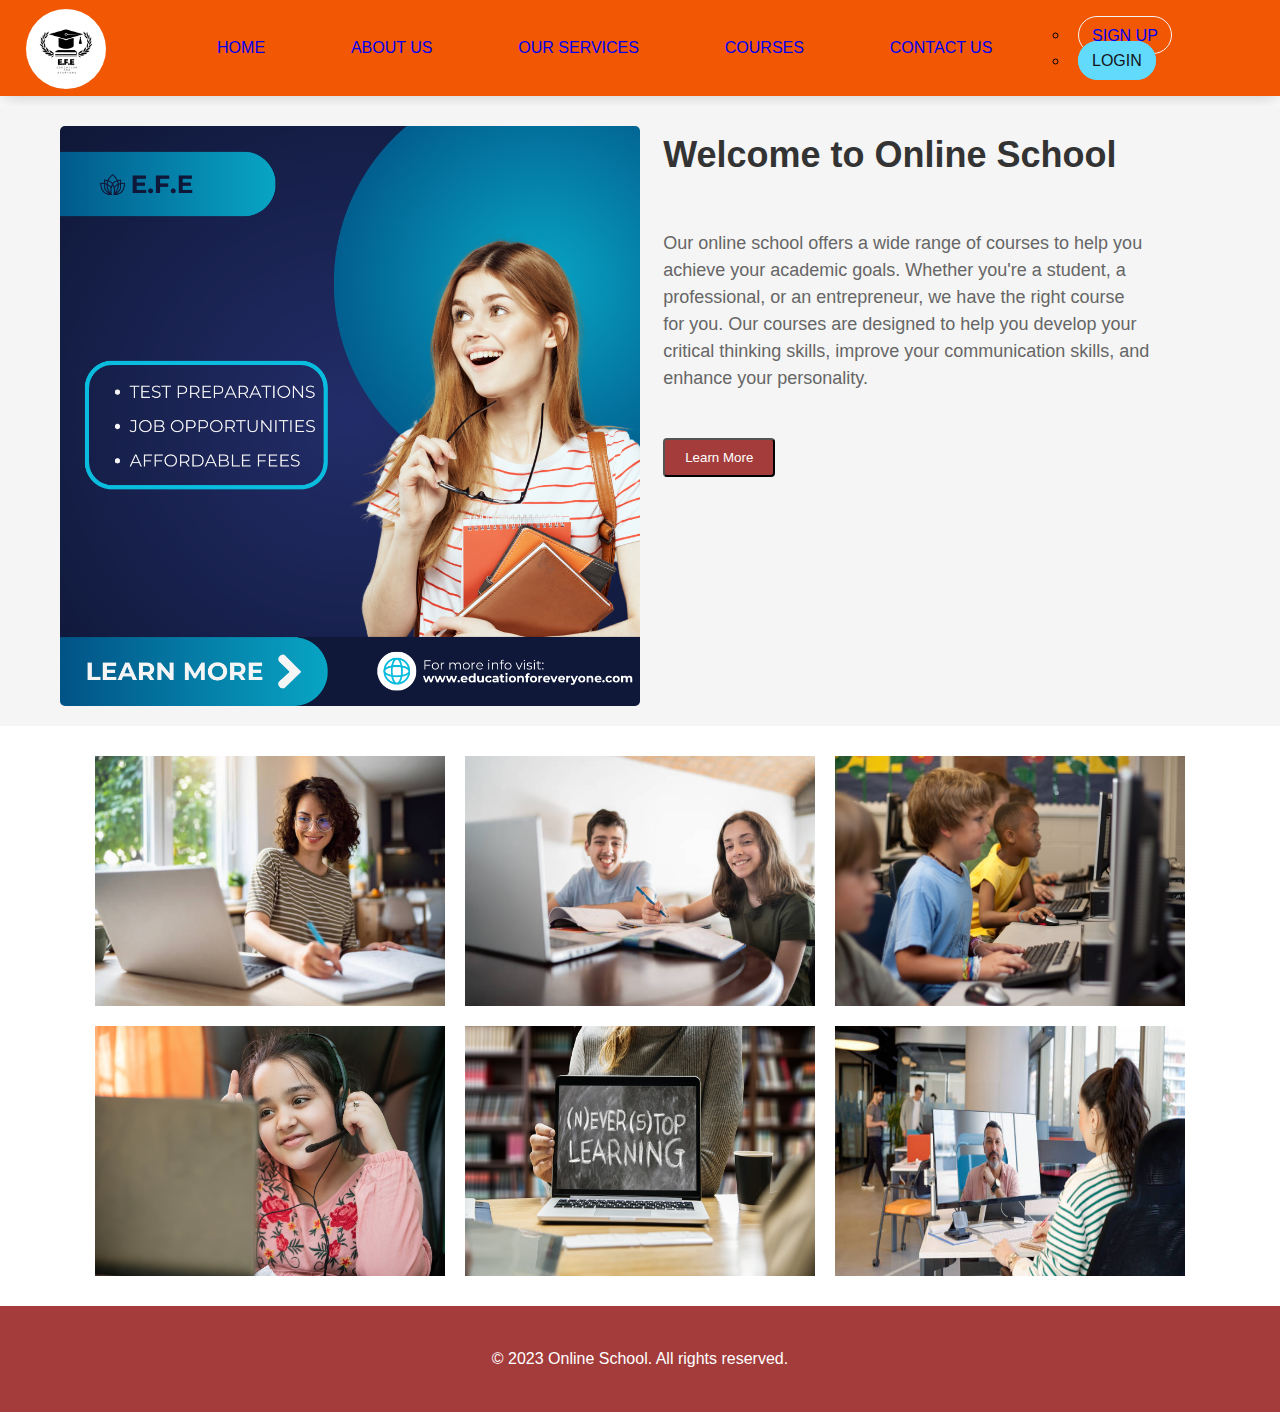
==== commit 4e29694b: "adding new pages" ====
--- a/index.html
+++ b/index.html
@@ -9,96 +9,45 @@
 </head>
 <body>
 <header>
-    <div class="header"> 
-       
-        
-    <nav>
-        <div class="logo">
-           <a href="#" class="logo">
-            <img src="./images/Logo.png" alt="Online School Logo"> 
-        </a>
-        </div>
-        <div class="hamburger">
-            <div class="line1"></div>
-            <div class="line2"></div>
-            <div class="line3"></div>
-        </div>
-        <ul class="nav-links">
-            <li><a href="#">Home</a></li>
-            <li><a href="#">Solutions</a></li>
-            <li><a href="#">Products</a></li>
-            <li><a href="#">Our Services</a></li>
-            <li><a href="#">Contact Us</a></li>
-            <li><button class="login-button" href="#">Login</button></li>
-            <li><button class="join-button" href="#">Join</button></li>
-        </ul>
-    </nav>
-    </div>
+<div class="header"> 
+<nav>
+<div class="logo">
+    <a href="#" class="logo">
+    <img src="./images/Logo.png" alt="Online School Logo"> 
+</a>
+</div>
+<div class="hamburger">
+    <div class="line1"></div>
+    <div class="line2"></div>
+    <div class="line3"></div>
+</div>
+<ul class="nav-links">
+    <li><a href="/">Home</a></li>
+    <li><a href="/AboutUs.html">About Us</a></li>
+    <li><a href="/OurServices.html">Our Services</a></li>
+    <li><a href="/Courses.html">courses</a></li>
+    <li><a href="/Contact.html">Contact Us</a></li>
+    <ul class="nav-buttons">
+<li><a href="/Signup.html" class="login-button">Sign Up</a></li>
+<li><a href="/Login.html" class="join-button">Login</a></li>
+</ul>
+</ul>
+</nav>
+</div>
 </header>
 
 <section class="hero">
-  <div class="container">
-    <div class="row">
-      <div class="col-md-4">
-        <img src="images/banner.png" class="banner-img" alt="Hero Image">
-      </div>
-      <div class="col-md-8">
-        <div class="hero-content">
-          <h1>Welcome to Online School</h1>
-          <p>Our online school offers a wide range of courses to help you achieve your academic goals. Whether you're a student, a professional, or an entrepreneur, we have the right course for you. Our courses are designed to help you develop your critical thinking skills, improve your communication skills, and enhance your personality.</p>
-          <button class="btn">Learn More</button>
-        </div>
-      </div>
-    </div>
-  </div>
-</section>
-
-
-
-
-
-<section class="features">
-<div class="ring">
-<i style="--clr:#00ff0a;"></i>
-<i style="--clr:#ff0057;"></i>
-<i style="--clr:#fffd44;"></i>
-<div class="login">
-
-<div class=" text-center">
 <div class="container">
-        <h2 class="h-feature">Our Services</h2>
+<div class="row">
+<div class="col-md-4">
+<img src="images/banner.png" class="banner-img" alt="Hero Image">
 </div>
-<div class="feature">
-    <div class="card card1">
-        <h3>Education</h3>
-        <p>Our online school offers a wide range of courses to help you achieve your academic goals.</p>
-    </div>
-    <img class="edu-feature1" src="images/education.png" alt="Education">
+<div class="col-md-8">
+<div class="hero-content">
+    <h1>Welcome to Online School</h1>
+    <p>Our online school offers a wide range of courses to help you achieve your academic goals. Whether you're a student, a professional, or an entrepreneur, we have the right course for you. Our courses are designed to help you develop your critical thinking skills, improve your communication skills, and enhance your personality.</p>
+    <button class="btn">Learn More</button>
 </div>
-</div>
-
-<div class="feature">
-<div class="card card4">
-    <h3>Critical Thinking</h3>
-    <p>Our online school offers a wide range of courses to help you develop your critical thinking skills.</p>
-</div>
-<img class="edu-feature4" src="images/critical.png" alt="Critical Thinking">
-</div>
-
-<div class="links">
-<div class="feature">
-    <div class="card card2">
-        <h3>Personality Development</h3>
-        <p>Our online school offers a wide range of courses to help you develop your personality.</p>
-    </div>
-    <img class="edu-feature2" src="images/personality.png" alt="Personality">
-</div>
-<div class="feature">
-    <div class="card card3">
-        <h3>Social Skills</h3>
-        <p>Our online school offers a wide range of courses to help you develop your social skills.</p>
-    </div>
-    <img class="edu-feature3" src="images/social.png" alt="Social">
 </div>
 </div>
 </div>
@@ -107,203 +56,91 @@
 
 
 
-<section class="blog">
-<div class="container">
-    <div class="row">
-        <div class="col-md-12">
-            <h2>Our Blog</h2>
-        </div>
-    </div>
-    <div class="row">
-        <div class="col-md-4">
-            <div class="blog-post">
-                <h3>How to Improve Your Communication Skills</h3>
-                <p>Communication skills are essential for success in any field. Whether you are a student, a professional, or an entrepreneur, being able to communicate effectively is key to building relationships, solving problems, and achieving your goals. In this blog post, we will discuss some tips on how to improve your communication skills.</p>
-                <a href="#">Read More</a>
-            </div>
-        </div>
-        <div class="col-md-4">
-            <div class="blog-post">
-                <h3>5 Tips for Improving Your Personality</h3>
-                <p>Personality development is a crucial part of life, and it is important to develop yourself. In this blog post, we will discuss some tips on how to improve your personality.</p>
-                <a href="#">Read More</a>
-            </div>
-        </div>
-        <div class="col-md-4">
-            <div class="blog-post">
-                <h3>How to Develop Your Critical Thinking Skills</h3>
-                <p>Critical thinking is an essential skill for success in any field. In this blog post, we will discuss some tips on how to develop your critical thinking skills.</p>
-                <a href="#">Read More</a>
-            </div>
-        </div>
-    </div>
+<section class="gallery">
+<div class="gallery-image">
+<div class="img-box">
+<img src="images/student1.png" alt="" />
+<div class="transparent-box">
+<div class="caption">
+    <p>Library</p>
+    <p class="opacity-low">Learn time</p>
 </div>
-</section>
-<section class="testimonials">
-<div class="container">
-    <div class="row">
-        <div class="col-md-12">
-            <h2>Testimonials</h2>
-        </div>
-    </div>
-    <div class="row">
-        <div class="col-md-6">
-            <p>"I have always been alone. I was afraid of being alone. I wanted to know how to be alone. I found Online School. It was easy to use. I learned so much. I have never been so relaxed. I love it!" - John Doe</p>
-        </div>
-        <div class="col-md-6">
-            <p>"I was afraid of being alone. I wanted to know how to be alone. I found Online School. It was easy to use. I learned so much. I have never been so relaxed. I love it!" - Jane Doe</p>
-        </div>
-    </div>
-    <div class="row">
-        <div class="col-md-6">
-            <p>"I was afraid of being alone. I wanted to know how to be alone. I found Online School. It was easy to use. I learned so much. I have never been so relaxed. I love it!" - Bob Smith</p>
-        </div>
-        <div class="col-md-6">
-            <p>"I have been working with Online School for a while now. I have never been so relaxed. I love it!" - Alice Johnson</p>
-        </div>
-    </div>
-    <div class="row">
-        <div class="col-md-6">
-            <p>"I have been working with Online School for a while now. I have never been so relaxed. I love it!" - Mary Brown</p>
-        </div>
-    </div>
+</div> 
 </div>
-</section>
-<section class="gallery">
-<!-- <div class="container">
-    <div class="row">
-        <div class="col-md-12">
-            <h2>Gallery</h2>
-        </div>
-    </div>
-    <div class="row">
-        <div class="responsive">
-<div class="gallery">
+<div class="img-box">
+<img src="images/student2.png" alt="" />
+<div class="transparent-box">
+<div class="caption">
+    <p>Collaborative</p>
+    <p class="opacity-low">
+    Collaboration is key!
 
-<img src="images/student1.png" alt="Image 1" class="gallery" width="600" height="400">
-</div>
-</div>
-
-<div class="responsive">
-<div class="gallery">
-<img src="images/student2.png" alt="Image 2" class="gallery" width="600" height="400">
-</div>
-</div>
-
-<div class="responsive">
-<div class="gallery">
-<img src="images/student3.png" alt="Image 3" class="gallery" width="600" height="400">
-</div>
-</div>
-
-<div class="responsive">
-<div class="gallery">
-<img src="images/student4.png" alt="Image 4" class="gallery" width="600" height="400">
+    </p>
 </div>
 </div>
 </div>
+<div class="img-box">
+<img src="images/student3.png" alt="" />
+<div class="transparent-box">
+<div class="caption">
+    <p>Learn Time</p>
+    <p class="opacity-low">
+    Interactive
+    </p>
 </div>
-
-</div> -->
-<div class="gallery-image">
-    <div class="img-box">
-      <img src="images/student1.png" alt="" />
-      <div class="transparent-box">
-        <div class="caption">
-          <p>Library</p>
-          <p class="opacity-low">Architect Design</p>
-        </div>
-      </div> 
-    </div>
-    <div class="img-box">
-      <img src="images/student2.png" alt="" />
-      <div class="transparent-box">
-        <div class="caption">
-          <p>Night Sky</p>
-          <p class="opacity-low">Cinematic</p>
-        </div>
-      </div>
-    </div>
-    <div class="img-box">
-      <img src="images/student3.png" alt="" />
-      <div class="transparent-box">
-        <div class="caption">
-          <p>Tea Talk</p>
-          <p class="opacity-low">Composite</p>
-        </div>
-      </div>
-    </div>
-    <div class="img-box">
-      <img src="images/student4.png" alt="" />
-      <div class="transparent-box">
-        <div class="caption">
-          <p>Road</p>
-          <p class="opacity-low">Landscape</p>
-        </div>
-      </div> 
-    </div>
-    <div class="img-box">
-      <img src="images/student5.png" alt="" />
-      <div class="transparent-box">
-        <div class="caption">
-          <p>Sea</p>
-          <p class="opacity-low">Cityscape</p>
-        </div>
-      </div> 
-    </div>
-    <div class="img-box">
-      <img src="images/student6.png" alt="" />
-      <div class="transparent-box">
-        <div class="caption">
-          <p>Vintage</p>
-          <p class="opacity-low">Cinematic</p>
-        </div>
-      </div> 
-    </div>
-  </div>
-</section>
-
-<section class="contact">
-<div class="container">
-    <div class="row">
-        <div class="col-md-12">
-            <h2>Contact Us</h2>
-        </div>
-    </div>
-    <div class="row">
-        <div class="col-md-6">
-            <form action="contact.php" method="post">
-                <label for="name">Name:</label>
-                <input type="text" id="name" name="name" required>
-                <label for="email">Email:</label>
-                <input type="email" id="email" name="email" required>
-                <label for="message">Message:</label>
-                <textarea id="message" name="message" required></textarea>
-                <button type="submit">Submit</button>
-            </form>
-        </div>
-        <div class="address">
-
-            <p>123 Main Street</p>
-            <p>City, State, 12345</p>
-            <p>Email: 0pVZp@example.com</p>
-            <p>Phone: (123) 456-7890</p>
-        </div>
-    </div>
+</div>
+</div>
+<div class="img-box">
+<img src="images/student4.png" alt="" />
+<div class="transparent-box">
+<div class="caption">
+    <p>
+    Creative Projects
+    </p>
+    <p class="opacity-low">
+    Be creative!
+    </p>
+</div>
+</div> 
+</div>
+<div class="img-box">
+<img src="images/student5.jpg" alt="" />
+<div class="transparent-box">
+<div class="caption">
+    <p>
+    Never
+    </p>
+    <p class="opacity-low">
+    Never give up!
+    
+    </p>
+</div>
+</div> 
+</div>
+<div class="img-box">
+<img src="images/student6.png" alt="" />
+<div class="transparent-box">
+<div class="caption">
+    <p>Technology</p>
+    <p class="opacity-low">
+    Learn with technology!
+    </p>
+</div>
+</div> 
+</div>
 </div>
 </section>
 <footer>
 <div class="container">
-    <div class="row">
-        <div class="col-md-12">
-            <p>&copy; 2023 Online School. All rights reserved.</p>
-        </div>
-    </div>
+<div class="row">
+<div class="col-md-12">
+    <p>&copy; 2023 Online School. All rights reserved.</p>
+</div>
+</div>
 </div>
 </footer>
 <script src="script.js">
 </script>
 
-
 </body>
 </html>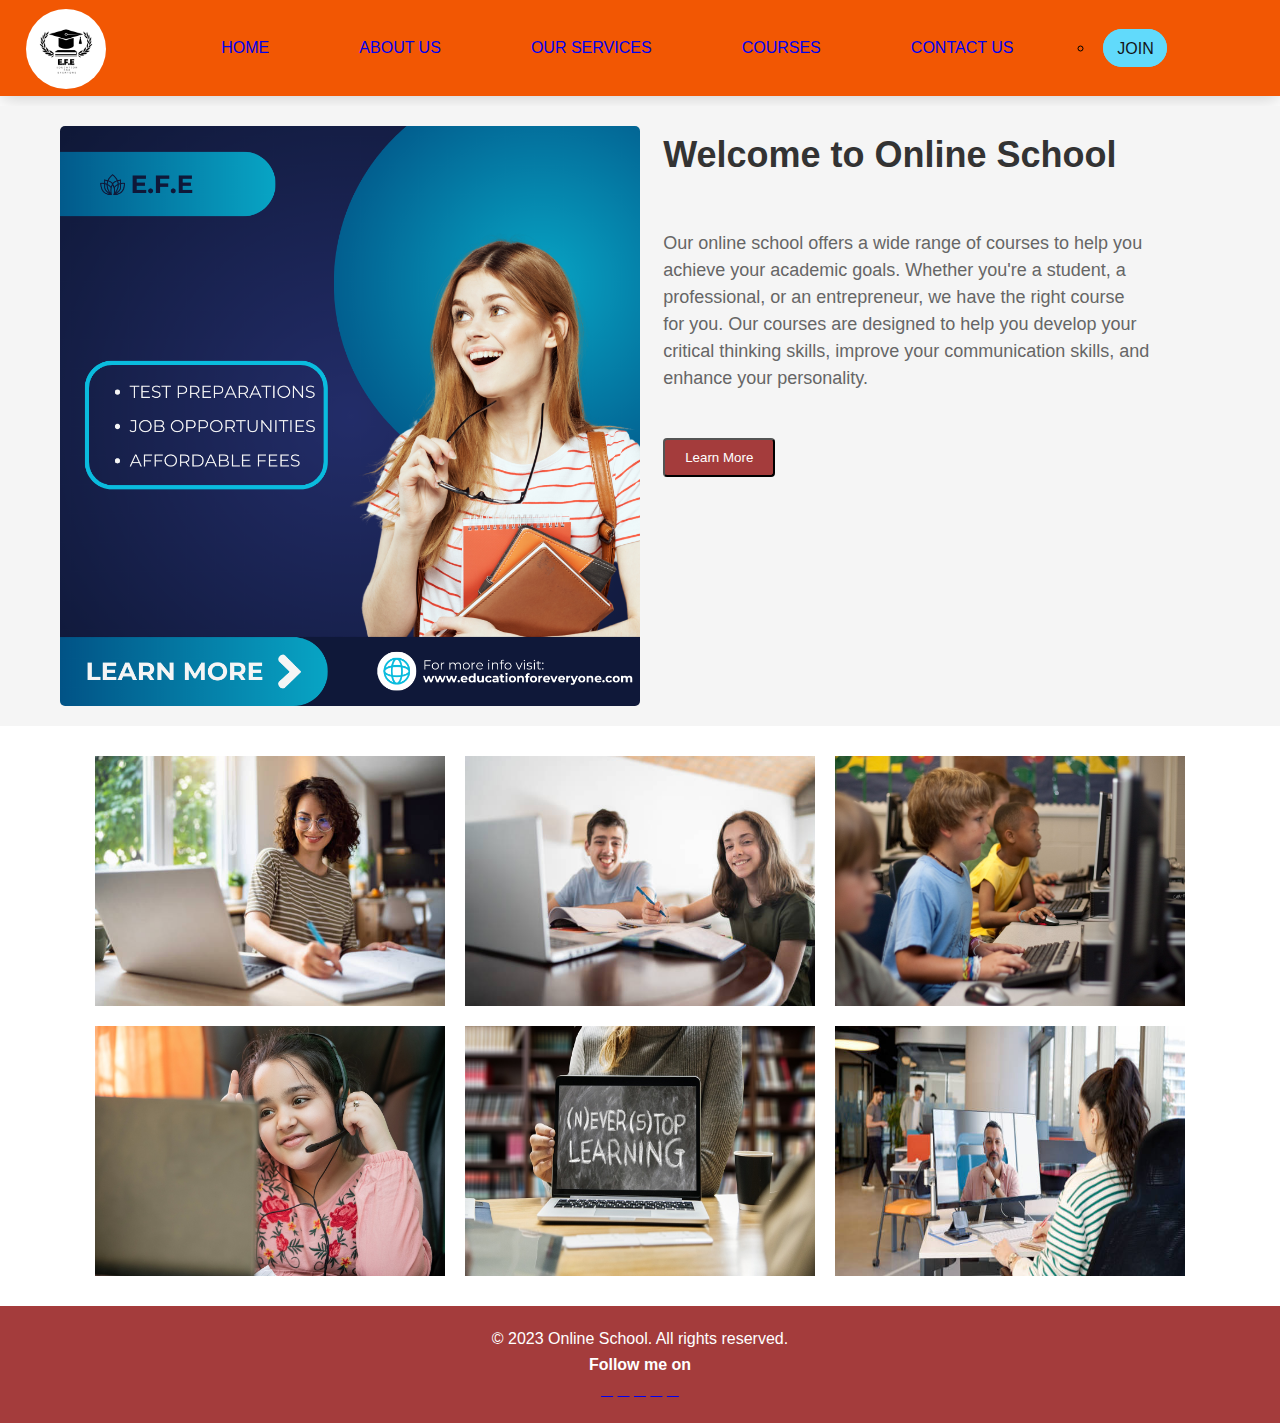
==== commit f808faff: "edit footer" ====
--- a/index.html
+++ b/index.html
@@ -5,6 +5,9 @@
 <meta name="viewport" content="width=device-width, initial-scale=1.0">
 <link rel="stylesheet" href="style.css">
 <link rel="stylesheet" href="https://cdnjs.cloudflare.com/ajax/libs/font-awesome/4.7.0/css/font-awesome.min.css">
+ <link rel="stylesheet" href="https://use.fontawesome.com/releases/v5.8.1/css/all.css"
+    integrity="sha384-50oBUHEmvpQ+1lW4y57PTFmhCaXp0ML5d60M1M7uH2+nqUivzIebhndOJK28anvf"
+    crossorigin="anonymous">
 <title>Online School</title>
 </head>
 <body>
@@ -28,8 +31,7 @@
     <li><a href="/Courses.html">courses</a></li>
     <li><a href="/Contact.html">Contact Us</a></li>
     <ul class="nav-buttons">
-<li><a href="/Signup.html" class="login-button">Sign Up</a></li>
-<li><a href="/Login.html" class="join-button">Login</a></li>
+<li><a href="/Login.html" class="join-button">Join</a></li>
 </ul>
 </ul>
 </nav>
@@ -131,13 +133,18 @@
 </div>
 </section>
 <footer>
-<div class="container">
-<div class="row">
 <div class="col-md-12">
     <p>&copy; 2023 Online School. All rights reserved.</p>
-</div>
-</div>
-</div>
+       <div class="footer">
+        <b>Follow me on </b>
+        <div class="icons">
+            <a href="https://github.com/kvaibhav01" target="_blank" class="social"><i class="fab fa-github"></i></a>
+            <a href="https://www.instagram.com/vaibhavkhulbe143/" target="_blank" class="social"><i class="fab fa-instagram"></i></a>
+            <a href="https://medium.com/@vaibhavkhulbe" target="_blank" class="social"><i class="fab fa-medium"></i></a>
+            <a href="https://twitter.com/vaibhav_khulbe" target="_blank" class="social"><i class="fab fa-twitter-square"></i></a>
+            <a href="https://linkedin.com/in/vaibhav-khulbe/" target="_blank" class="social"><i class="fab fa-linkedin"></i></a>
+        </div>
+    </div>
 </footer>
 <script src="script.js">
 </script>
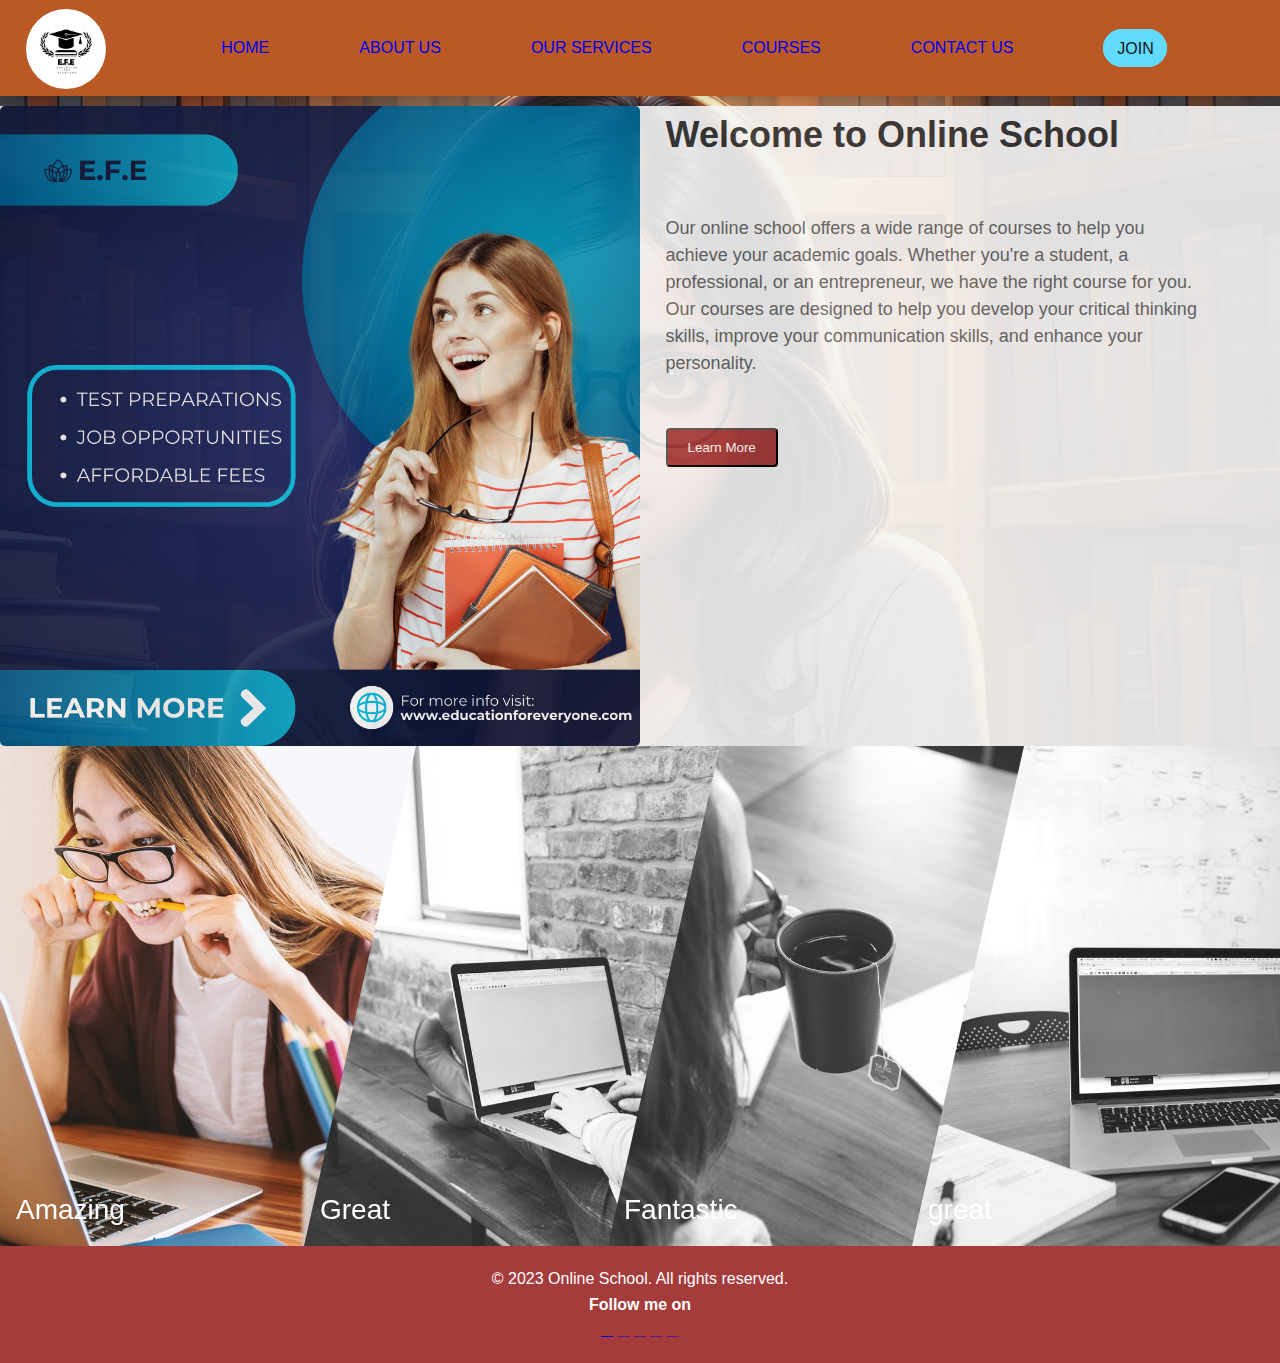
==== commit 3c0fbc31: "images" ====
--- a/index.html
+++ b/index.html
@@ -37,8 +37,8 @@
 </nav>
 </div>
 </header>
-
-<section class="hero">
+<main>
+   <section class="hero">
 <div class="container">
 <div class="row">
 <div class="col-md-4">
@@ -55,11 +55,8 @@
 </div>
 </section>
 
-
-
-
 <section class="gallery">
-<div class="gallery-image">
+<!-- <div class="gallery-image">
 <div class="img-box">
 <img src="images/student1.png" alt="" />
 <div class="transparent-box">
@@ -130,22 +127,60 @@
 </div>
 </div> 
 </div>
+</div> -->
+  <div class="blocks">
+  <div class="block">
+    <a href="#link">
+      <div>Amazing</div>
+      <img src="./images/student1.png" alt="">
+    </a>
+  </div>
+  <div class="block">
+    <a href="#link">
+      <div>Great</div>
+      <img src="./images/student2.png" alt="">
+    </a>
+  </div>
+  <div class="block">
+    <a href="#link">
+      <div>Fantastic</div>
+      <img src="./images/student3.png" alt="">
+    </a>
+  </div>
+  <div class="block">
+    <a href="#link">
+      <div>great</div>
+      <img src="./images/student4.png" alt="">
+    </a>
+  </div>
 </div>
+
+
+
 </section>
 <footer>
+    <div class="container">
+        <div class="row">
+
 <div class="col-md-12">
     <p>&copy; 2023 Online School. All rights reserved.</p>
        <div class="footer">
         <b>Follow me on </b>
         <div class="icons">
-            <a href="https://github.com/kvaibhav01" target="_blank" class="social"><i class="fab fa-github"></i></a>
-            <a href="https://www.instagram.com/vaibhavkhulbe143/" target="_blank" class="social"><i class="fab fa-instagram"></i></a>
-            <a href="https://medium.com/@vaibhavkhulbe" target="_blank" class="social"><i class="fab fa-medium"></i></a>
-            <a href="https://twitter.com/vaibhav_khulbe" target="_blank" class="social"><i class="fab fa-twitter-square"></i></a>
-            <a href="https://linkedin.com/in/vaibhav-khulbe/" target="_blank" class="social"><i class="fab fa-linkedin"></i></a>
+            <a href="#" target="_blank" class="social"><i class="fab fa-github"></i></a>
+            <a href="" target="_blank" class="social"><i class="fab fa-instagram"></i></a>
+            <a href="" target="_blank" class="social"><i class="fab fa-medium"></i></a>
+            <a href="" target="_blank" class="social"><i class="fab fa-twitter-square"></i></a>
+            <a href="" target="_blank" class="social"><i class="fab fa-linkedin"></i></a>
         </div>
     </div>
-</footer>
+    </div>
+    </div>
+    </div>
+</footer> 
+</main>
+
+
 <script src="script.js">
 </script>
 
--- a/style.css
+++ b/style.css
@@ -1,724 +1,466 @@
 
 * {
-    margin: 0;
-    padding: 0;
-    box-sizing: border-box;
+margin: 0;
+padding: 0;
+box-sizing: border-box;
 }
 
 /* Global styles */
 body {
-    font-family: Arial, sans-serif;
-    line-height: 1.6;
-}
-
-/* Header styles */
+font-family: Arial, sans-serif;
+line-height: 1.6;
+background-image: url(images/student.png);
+background-repeat: no-repeat;
+background-attachment: fixed;
+background-size: cover;
+}
 
 nav{
-    height: 6rem;
-    width: 100vw;
-    background-color: #f25703;
-    box-shadow: 0 3px 20px rgba(0, 0, 0, 0.2);
-    display: flex;
-    z-index: 10;
-    margin-bottom: 10px;
+height: 6rem;
+width: 100vw;
+background-color: #ba5925;
+box-shadow: 0 3px 20px rgba(0, 0, 0, 0.2);
+display: flex;
+z-index: 10;
+margin-bottom: 10px;
 }
 
 /*Styling logo*/
 .logo{
-    padding:1vh 1vw;
-    text-align: center;
+padding:1vh 1vw;
+text-align: center;
 
 }
 .logo img {
-    height: 5rem;
-    width: 5rem;
-    border-radius: 50%;
+height: 5rem;
+width: 5rem;
+border-radius: 50%;
 }
 
 /*Styling Links*/
 .nav-links{
-    display: flex;
-    list-style: none; 
-    font-size: bold;
-    color: black;
-    width: 88vw;
-    padding: 0 0.7vw;
-    justify-content: space-evenly;
-    align-items: center;
-    text-transform: uppercase;
+display: flex;
+list-style: none; 
+font-size: bold;
+color: black;
+width: 88vw;
+padding: 0 0.7vw;
+justify-content: space-evenly;
+align-items: center;
+text-transform: uppercase;
 }
 .nav-links li a{
-    text-decoration: none;
-    margin: 0 0.7vw;
+text-decoration: none;
+margin: 0 0.7vw;
 }
 .nav-links li a:hover {
-    color: #61DAFB;
+color: #61DAFB;
 }
 .nav-links li {
-    position: relative;
+position: relative;
 }
 .nav-links li a::before {
-    content: "";
-    display: block;
-    height: 3px;
-    width: 0%;
-    background-color: #61DAFB;
-    position: absolute;
-    transition: all ease-in-out 250ms;
-    margin: 0 0 0 10%;
+content: "";
+display: block;
+height: 3px;
+width: 0%;
+background-color: #61DAFB;
+position: absolute;
+transition: all ease-in-out 250ms;
+margin: 0 0 0 10%;
 }
 .nav-links li a:hover::before{
-    width: 80%;
+width: 80%;
 }
 
 /*Styling Buttons*/
+
+.nav-buttons{
+display: flex;
+list-style: none;
+
+justify-content: space-between;
+align-items: center;
+}
 .login-button{
-    background-color: transparent;
-    border: 1.5px solid #f2f5f7;
-    border-radius: 2em;
-    padding: 0.6rem 0.8rem;
-    margin-left: 2vw;
-    font-size: 1rem;
-    cursor: pointer;
+background-color: transparent;
+border: 1.5px solid #f2f5f7;
+border-radius: 2em;
+padding: 0.6rem 0.8rem;
+margin-left: 2vw;
+font-size: 1rem;
+cursor: pointer;
 
 }
 .login-button:hover {
-    color: #070808;
-    background-color: #f2f5f7;
-    border:1.5px solid #f2f5f7;
-    transition: all ease-in-out 350ms;
+color: #070808;
+background-color: #f2f5f7;
+border:1.5px solid #f2f5f7;
+transition: all ease-in-out 350ms;
 }
 .join-button{
-    color: #131418;
-    background-color: #61DAFB;
-    border: 1.5px solid #61DAFB;
-    border-radius: 2em;
-    padding: 0.6rem 0.8rem;
-    font-size: 1rem;
-    cursor: pointer;
+color: #131418;
+background-color: #61DAFB;
+border: 1.5px solid #61DAFB;
+border-radius: 2em;
+padding: 0.6rem 0.8rem;
+font-size: 1rem;
+cursor: pointer;
 }
 .join-button:hover {
-    color: #f2f5f7;
-    background-color: transparent;
-    border:1.5px solid #f2f5f7;
-    transition: all ease-in-out 350ms;
+color: #f2f5f7;
+background-color: transparent;
+border:1.5px solid #f2f5f7;
+transition: all ease-in-out 350ms;
 }
 
 /*Styling Hamburger Icon*/
 .hamburger div{
-    width: 30px;
-    height:3px;
-    background: #f2f5f7;
-    margin: 5px;
-    transition: all 0.3s ease;
+width: 30px;
+height:3px;
+background: #f2f5f7;
+margin: 5px;
+transition: all 0.3s ease;
 }
 .hamburger{
-    display: none;
+display: none;
 }
 
 /*Stying for small screens*/
 @media screen and (max-width: 800px){
-    nav{
-        position: fixed;
-        z-index: 3;
-    }
-    .hamburger{
-        display:block;
-        position: absolute;
-        cursor: pointer;
-        right: 5%;
-        top: 50%;
-        transform: translate(-5%, -50%);
-        z-index: 2;
-        transition: all 0.7s ease;
-    }
-    .nav-links{
-        position: fixed;
-        background: #e95607;
-        height: 100vh;
-        width: 100%;
-        flex-direction: column;
-        clip-path: circle(50px at 90% -20%);
-        -webkit-clip-path: circle(50px at 90% -10%);
-        transition: all 1s ease-out;
-        pointer-events: none;
-        color:white
-    }
-    .nav-links.open{
-        clip-path: circle(1000px at 90% -10%);
-        -webkit-clip-path: circle(1000px at 90% -10%);
-        pointer-events: all;
-    }
-    .nav-links li{
-        opacity: 0;
-    }
-    .nav-links li:nth-child(1){
-        transition: all 0.5s ease 0.2s;
-    }
-    .nav-links li:nth-child(2){
-        transition: all 0.5s ease 0.4s;
-    }
-    .nav-links li:nth-child(3){
-        transition: all 0.5s ease 0.6s;
-    }
-    .nav-links li:nth-child(4){
-        transition: all 0.5s ease 0.7s;
-    }
-    .nav-links li:nth-child(5){
-        transition: all 0.5s ease 0.8s;
-    }
-    .nav-links li:nth-child(6){
-        transition: all 0.5s ease 0.9s;
-        margin: 0;
-    }
-    .nav-links li:nth-child(7){
-        transition: all 0.5s ease 1s;
-        margin: 0;
-    }
-    li.fade{
-        opacity: 1;
-    }
+nav{
+    position: fixed;
+    z-index: 3;
+}
+.hamburger{
+    display:block;
+    position: absolute;
+    cursor: pointer;
+    right: 5%;
+    top: 50%;
+    transform: translate(-5%, -50%);
+    z-index: 2;
+    transition: all 0.7s ease;
+}
+.nav-links{
+    position: fixed;
+    background: #e95607;
+    height: 100vh;
+    width: 100%;
+    flex-direction: column;
+    clip-path: circle(50px at 90% -20%);
+    -webkit-clip-path: circle(50px at 90% -10%);
+    transition: all 1s ease-out;
+    pointer-events: none;
+    color:white
+}
+.nav-links.open{
+    clip-path: circle(1000px at 90% -10%);
+    -webkit-clip-path: circle(1000px at 90% -10%);
+    pointer-events: all;
+}
+.nav-links li{
+    opacity: 0;
+}
+.nav-links li:nth-child(1){
+    transition: all 0.5s ease 0.2s;
+}
+.nav-links li:nth-child(2){
+    transition: all 0.5s ease 0.4s;
+}
+.nav-links li:nth-child(3){
+    transition: all 0.5s ease 0.6s;
+}
+.nav-links li:nth-child(4){
+    transition: all 0.5s ease 0.7s;
+}
+.nav-links li:nth-child(5){
+    transition: all 0.5s ease 0.8s;
+}
+.nav-links li:nth-child(6){
+    transition: all 0.5s ease 0.9s;
+    margin: 0;
+}
+.nav-links li:nth-child(7){
+    transition: all 0.5s ease 1s;
+    margin: 0;
+}
+li.fade{
+    opacity: 1;
+}
 }
 /*Animating Hamburger Icon on Click*/
 .toggle .line1{
-    transform: rotate(-45deg) translate(-5px,6px);
+transform: rotate(-45deg) translate(-5px,6px);
 }
 .toggle .line2{
-    transition: all 0.7s ease;
-    width:0;
+transition: all 0.7s ease;
+width:0;
 }
 .toggle .line3{
-    transform: rotate(45deg) translate(-5px,-6px);
+transform: rotate(45deg) translate(-5px,-6px);
 }
 
 /* Hero section styles */
 .hero {
-    position: relative;
-  display: flex;
-  align-items: center;
-  justify-content: space-between;
-  background-color: #f5f5f5;
-  max-width: 100%;
+
+position: relative;
+display: flex;
+align-items: center;
+justify-content: space-between;
+background-color: #f5f5f5;
+max-width: 100%;
+opacity: 0.9;
 }
 
 .hero h1 {
-  font-size: 36px;
-  margin-bottom: 20px;
-  color: #333;
+font-size: 36px;
+margin-bottom: 20px;
+color: #333;
 }
 
 .hero p {
-  font-size: 18px;
-  color: #666;
-  margin: 2%;
-  line-height: 1.5;
-  padding: 2% 4%;
+font-size: 18px;
+color: #666;
+margin: 2%;
+line-height: 1.5;
+padding: 2% 4%;
 }
 
 .hero .btn {
-  padding: 10px 20px;
-  background-color: #a43c3c;
-  color: white;
-  text-decoration: none;
-  border-radius: 4px;
-  transition: background-color 0.3s;
+padding: 10px 20px;
+background-color: #a43c3c;
+color: white;
+text-decoration: none;
+border-radius: 4px;
+transition: background-color 0.3s;
 }
 
 .hero .btn:hover {
-  background-color: #911b1b;
+background-color: #911b1b;
+cursor: pointer;
+
 }
 
 .banner-img {
-    position: relative;
+
+position: relative;
+width: 100%;
+float: inline-start;
+max-width: 50%;
+height: 50%;
+object-fit: cover;
+display: block;
+margin-right: 2%;
+border-radius: 5px;
+}
+
+@media (max-width: 768px) {
+.hero {
+flex-direction: column;
+text-align: center;
+}
+
+.hero .hero-content {
+margin-top: 45%;
+}
+}
+
+footer {
+background-color: #a43c3c;
+color: white;
+text-align: center;
+padding: 20px 0;
+}
+
+/* Responsive styles */
+@media screen and (max-width: 768px) {
+.header .menu {
+    display: block;
+}
+
+.header .icon {
+    display: block;
+}
+
+.overlay {
     width: 100%;
-    float: inline-start;
-  max-width: 50%;
-  height: 50%;
-  object-fit: cover;
-  display: block;
-  margin-right: 2%;
-  border-radius: 5px;
-}
-
-@media (max-width: 768px) {
-  .hero {
-    flex-direction: column;
-    text-align: center;
-  }
-
-  .hero .hero-content {
-    margin-top: 20px;
-  }
-}
-
-
-/* Features section styles */
+}
+
+.header .logo {
+    display: block;
+}
+
 .features {
-    
-    background-color: #141212;
-    padding: 20px;
-    text-align: center;
-    display: grid;
-    justify-content: center;
-    align-items: center;
-    grid-template-columns: repeat(auto-fit, minmax(300px, .5fr));
-    gap: 20px;
-    margin-top: 10px;
-}
-
-.features h2 {
-    display: flex;
-    justify-content: center;
-    align-items: center;
-    font-size: 36px;
-    color: white;
-    text-align: center;
-    margin-bottom: 30px;
+    padding: 20px 10px;
 }
 
 .feature {
-    position: relative;
-    width: 20vh;
-    height: 10vh;
-    border-radius: 50%;
-    display: grid;
-    place-items: center;
-    gap: 10px;
-    cursor: pointer;
-    overflow: hidden;
- 
-}
-
-/* Image styles */
-.feature img {
     width: 100%;
     height: auto;
-    border-radius: 50%;
+}
+
+.card {
+    width: 90%;
+}
+
+.blog-post {
+    padding: 20px 10px;
+}
+
+.gallery-item img {
     margin-bottom: 10px;
 }
 
-/* Links container styles */
-.links {
-    display: flex;
-    justify-content: center;
-    gap: 20px;
-}
-
-/* Container styles */
-.container {
-    max-width: 1200px;
-    margin: 0 auto;
-    padding: 20px;
-}
-
-/* Title styles */
-.h-feature {
-    font-size: 36px;
-    margin-bottom: 20px;
-    color: #333;
-    text-align: center;
-}
-
-/* Responsive styles */
-@media screen and (max-width: 768px) {
-    .feature {
-        width: 100%;
-        max-width: 250px; /* Adjust as needed */
-    }
-
-    .links {
-        flex-direction: column;
-        align-items: center;
-    }
-}
-
-.feature:hover .banner-img {
-    transform: scale(1.2);
-}
-
-
-.card {
-    position: fixed !important;
-    top: 100%;
-    left: 50%;
-    transform: translateX(-50%);
-    background-color: #f9f7f7;
-    border-radius: 10px;
-    box-shadow: 0 4px 6px rgba(0, 0, 0, 0.1);
-    padding: 20px;
-    color: #141212;
-    transition: top 0.5s ease-in-out;
-}
-
-.feature:hover .card {
-    top: 10%;
-    left: 30%;
-
-}
-
-
-.card h3 {
-    font-size: 24px;
-    margin-bottom: 10px;
-}
-
-.card p {
-    font-size: 18px;
-    color: #666;
-}
-
-@media screen and (max-width: 768px) {
-    .feature {
-        grid-template-columns: repeat(2, 1fr);
-
-
-         /* Change to two columns */
-    }
-
-    .features h2 {
-        font-size: 24px;
-    }
-
-    .feature:hover .card {
-        top: 15% !important; /* Added !important to override inline styles */
-        left: 20% !important;
-    }
-}
-
-
-
-
-
-
-/* Blog section styles */
-.blog {
-       background-color: #fff;
-    padding: 50px 0;
-}
-
-.blog h2 {
-    font-size: 36px;
-    text-align: center;
-    margin-bottom: 30px;
-}
-
-.blog-post {
-    background-color: #f9f7f7;
-    padding: 20px;
-    border-radius: 10px;
-    margin-bottom: 20px;
-}
-
-.blog-post h2 {
-   text-align: center;
-    margin-bottom: 40px;
-    color: #333;
-}
-
-.blog-post p {
-  font-size: 18px;
-    line-height: 1.6;
-    color: #666;
-}
-
-.blog-post a {
-    color: #a43c3c;
-    text-decoration: none;
-    font-weight: bold;
-    transition: color 0.3s;
-}
-
-.blog-post a:hover {
-    color: #911b1b;
-}
-
-/* Testimonials section styles */
-/* Testimonials styles */
-.testimonials {
-    background-color: #fff;
-    padding: 50px 0;
-}
-
-.testimonials h2 {
-    text-align: center;
-    margin-bottom: 40px;
-    color: #333;
-}
-
-.testimonials p {
-    font-size: 18px;
-    line-height: 1.6;
-    color: #666;
-}
-
-.testimonials .container {
-    max-width: 1200px;
-    margin: 0 auto;
-}
-
-.testimonials .row {
-    margin-bottom: 30px;
-}
-
-.testimonials .col-md-6 {
-    padding: 0 15px;
-}
-
-.testimonials .col-md-6 p {
-    padding: 20px;
-    background-color: #f9f9f9;
-    border-radius: 8px;
-    box-shadow: 0 0 10px rgba(0, 0, 0, 0.1);
-}
-
-.testimonials .col-md-6:nth-child(odd) p {
-    background-color: #f0f0f0;
-}
-
-.testimonials .col-md-6 p::before {
-    content: '\201C'; /* Left double quotation mark */
-    font-size: 36px;
-    color: #ccc;
-    margin-right: 10px;
-}
-
-@media screen and (max-width: 768px) {
-    .testimonials .col-md-6 p {
-        font-size: 16px;
-    }
-}
-
-
-
-
-/* Contact section styles */
-.contact {
-    background-color: #fff;
-    padding: 50px 0;
-}
-
-.contact h2 {
-    font-size: 36px;
-    text-align: center;
-    margin-bottom: 30px;
-}
-
-.contact form {
-    margin-bottom: 20px;
-}
-
-.contact label {
-    display: block;
-    font-size: 18px;
-    margin-bottom: 10px;
-}
-
-.contact input,
-.contact textarea {
+.contact form,
+.address {
     width: 100%;
-    padding: 12px;
-    margin-bottom: 20px;
-    border: 1px solid #ccc;
-    border-radius: 4px;
-}
-
-.contact button {
-    padding: 12px 20px;
-    background-color: #a43c3c;
-    color: white;
-    border: none;
-    border-radius: 4px;
-    font-size: 18px;
-    cursor: pointer;
-    transition: background-color 0.3s;
-}
-
-.contact button:hover {
-    background-color: #911b1b;
-}
-
-.address p {
-    margin-bottom: 10px;
-    font-size: 18px;
-    text-align: center;
-}
-
-/* Footer styles */
-footer {
-    background-color: #a43c3c;
-    color: white;
-    text-align: center;
-    padding: 20px 0;
-}
-
-/* Responsive styles */
-@media screen and (max-width: 768px) {
-    .header .menu {
-        display: block;
-    }
-
-    .header .icon {
-        display: block;
-    }
-
-    .overlay {
-        width: 100%;
-    }
-
-    .header .logo {
-        display: block;
-    }
-
-    .features {
-        padding: 20px 10px;
-    }
-
-    .feature {
-        width: 100%;
-        height: auto;
-    }
-
-    .card {
-        width: 90%;
-    }
-
-    .blog-post {
-        padding: 20px 10px;
-    }
-
-    .gallery-item img {
-        margin-bottom: 10px;
-    }
-
-    .contact form,
-    .address {
-        width: 100%;
-    }
+}
 }
 /* Ring styles */
-.ring {
-    position: relative;
-    width: 600px;
-    height: 600px;
-    display: flex;
-    justify-content: center;
-    align-items: center;
-}
-
-.ring i {
-    position: absolute;
-    inset: 0;
-    border: 2px solid #fff;
-    transition: 0.5s;
-}
-
-.ring i:nth-child(1) {
-    border-radius: 38% 62% 63% 37% / 41% 44% 56% 59%;
-    animation: animate 6s linear infinite;
-}
-
-.ring i:nth-child(2),
-.ring i:nth-child(3) {
-    border-radius: 41% 44% 56% 59%/38% 62% 63% 37%;
-    animation: animate 4s linear infinite, animate2 10s linear infinite;
-}
-
-.ring:hover i {
-    border: 6px solid var(--clr);
-    filter: drop-shadow(0 0 20px var(--clr));
-}
-
-@keyframes animate {
-    0% {
-        transform: rotate(0deg);
-    }
-    100% {
-        transform: rotate(360deg);
-    }
-}
-
-@keyframes animate2 {
-    0% {
-        transform: rotate(360deg);
-    }
-    100% {
-        transform: rotate(0deg);
-    }
-}
+
 
 .heading {
-    text-align: center;
-    font-size: 2.0em;
-    letter-spacing: 1px;
-    padding: 40px;
-    color: white;
-}
-
+text-align: center;
+font-size: 2.0em;
+letter-spacing: 1px;
+padding: 40px;
+color: white;
+}
+/* 
 .gallery-image {
-  padding: 20px;
+padding: 20px;
+display: flex;
+flex-wrap: wrap;
+justify-content: center;
+}
+
+.gallery-image img {
+height: 250px;
+width: 350px;
+transform: scale(1.0);
+transition: transform 0.4s ease;
+}
+
+.img-box {
+box-sizing: content-box;
+margin: 10px;
+height: 250px;
+width: 350px;
+overflow: hidden;
+display: inline-block;
+color: white;
+position: relative;
+background-color: white;
+}
+
+.caption {
+position: absolute;
+bottom: 5px;
+left: 20px;
+opacity: 0.0;
+transition: transform 0.3s ease, opacity 0.3s ease;
+}
+
+.transparent-box {
+height: 250px;
+width: 350px;
+background-color:rgba(0, 0, 0, 0);
+position: absolute;
+top: 0;
+left: 0;
+transition: background-color 0.3s ease;
+}
+
+.img-box:hover img { 
+transform: scale(1.1);
+}
+
+.img-box:hover .transparent-box {
+background-color:rgba(0, 0, 0, 0.5);
+}
+
+.img-box:hover .caption {
+transform: translateY(-20px);
+opacity: 1.0;
+}
+
+.img-box:hover {
+cursor: pointer;
+}
+
+.caption > p:nth-child(2) {
+font-size: 0.8em;
+}
+
+.opacity-low {
+opacity: 0.5;
+} */
+
+.blocks {
   display: flex;
-  flex-wrap: wrap;
-  justify-content: center;
-}
-
-.gallery-image img {
-  height: 250px;
-  width: 350px;
-  transform: scale(1.0);
-  transition: transform 0.4s ease;
-}
-
-.img-box {
-  box-sizing: content-box;
-  margin: 10px;
-  height: 250px;
-  width: 350px;
-  overflow: hidden;
-  display: inline-block;
-  color: white;
-  position: relative;
-  background-color: white;
-}
-
-.caption {
-  position: absolute;
-  bottom: 5px;
-  left: 20px;
-  opacity: 0.0;
-  transition: transform 0.3s ease, opacity 0.3s ease;
-}
-
-.transparent-box {
-  height: 250px;
-  width: 350px;
-  background-color:rgba(0, 0, 0, 0);
-  position: absolute;
-  top: 0;
-  left: 0;
-  transition: background-color 0.3s ease;
-}
-
-.img-box:hover img { 
-  transform: scale(1.1);
-}
-
-.img-box:hover .transparent-box {
-  background-color:rgba(0, 0, 0, 0.5);
-}
-
-.img-box:hover .caption {
-  transform: translateY(-20px);
-  opacity: 1.0;
-}
-
-.img-box:hover {
-  cursor: pointer;
-}
-
-.caption > p:nth-child(2) {
-  font-size: 0.8em;
-}
-
-.opacity-low {
-  opacity: 0.5;
+  height: 500px;
+  overflow: clip;
+  
+  img {
+    height: 100%;
+    width: 100%;
+    object-fit: cover;
+    will-change: filter;
+  }
+  
+  .block {
+    container: block/inline-size;
+    flex: 1;
+    margin-right: -20%;
+    clip-path: polygon(20% 0, 100% 0%, 80% 100%, 0% 100%);
+    transition: .25s flex .125s linear;
+    will-change: flex;
+    
+    a {
+      position: relative;
+
+      div {
+        position: absolute;
+        bottom: 1rem;
+        left: 1rem;
+        color: #fff;
+        font-size: clamp(12px, 5cqw, 32px);
+        z-index: 2;
+      }
+    }
+    
+    &:first-child {
+      img {
+        filter: grayscale(0);
+      }
+    }
+    
+    img {
+      filter: grayscale(1);
+    }
+    
+    &:hover {
+      flex: 1.25;
+    }
+    
+    &:hover img {
+      filter: grayscale(0);
+    }
+    
+    &:first-child {
+      clip-path: polygon(0 0, 100% 0%, 80% 100%, 0% 100%);
+    }
+    
+    &:last-child {
+      margin-right: -15%;
+      clip-path: polygon(20% 0, 100% 0%, 100% 100%, 0% 100%);
+    }
+  }
+  
+  &:has(.block:not(:first-child):hover) {
+    .block:first-child img {
+      filter: grayscale(1);
+    }
+  }
 }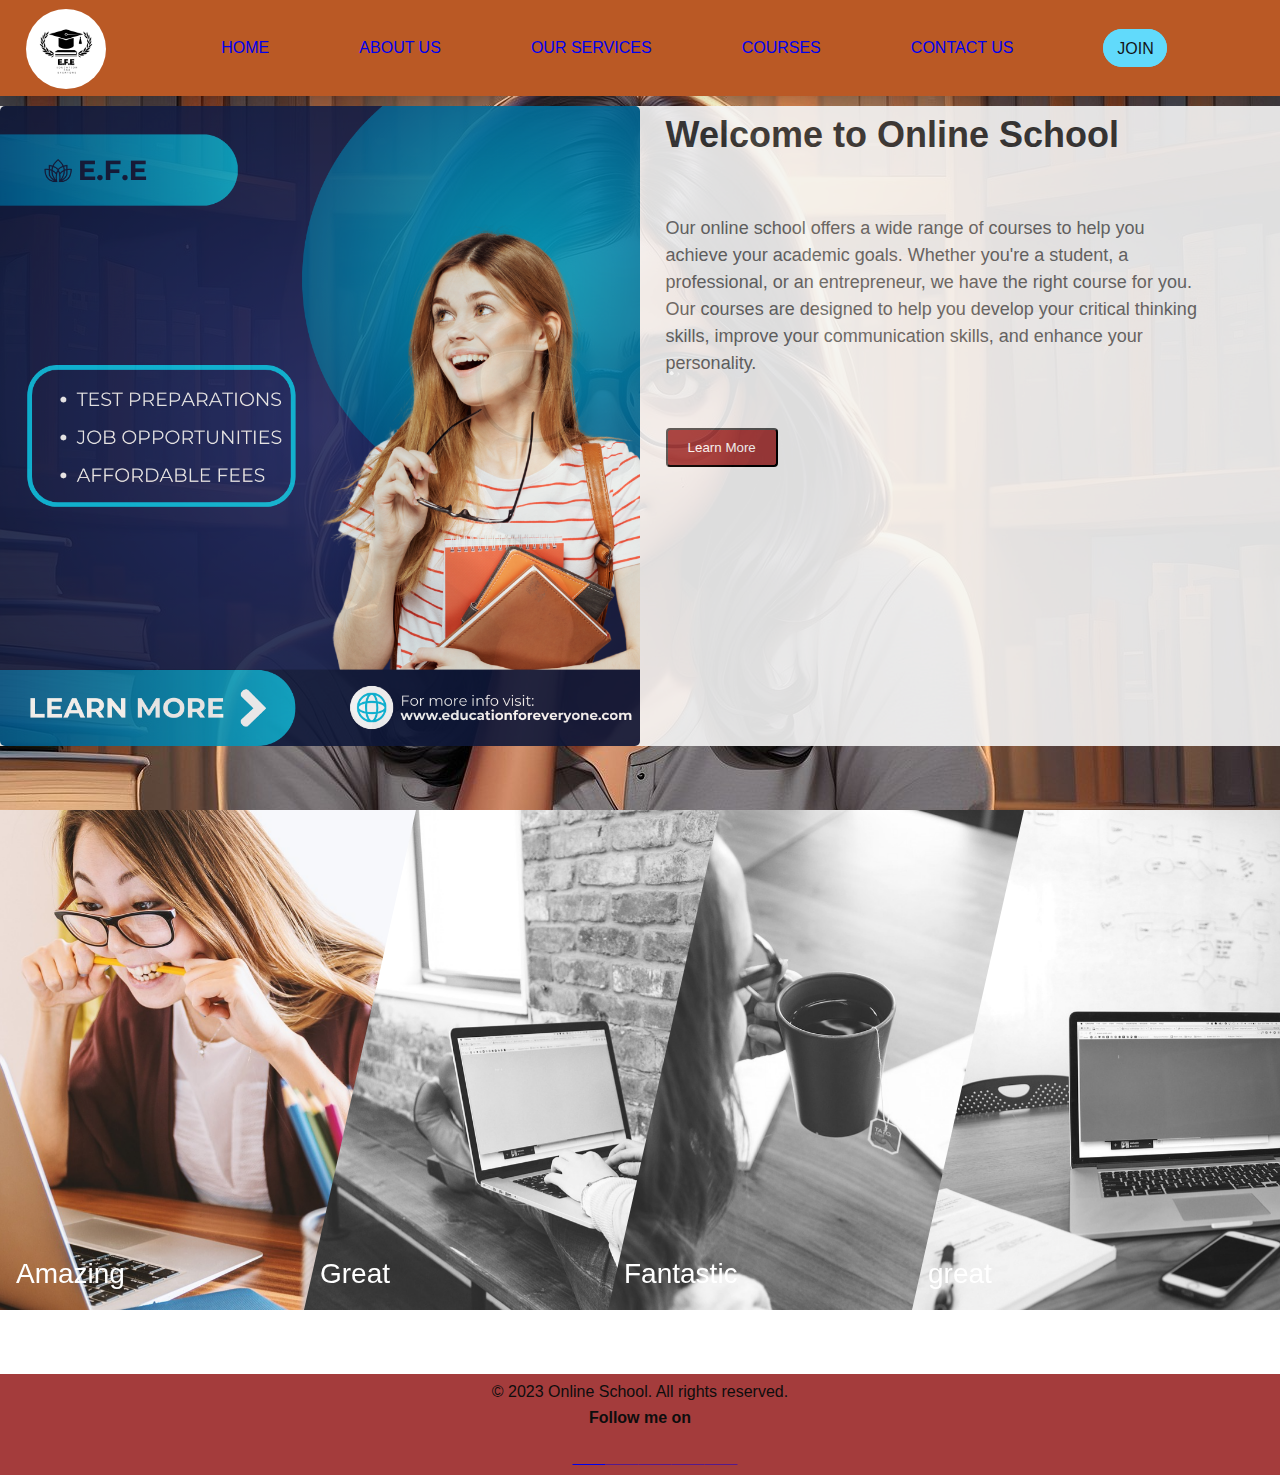
==== commit 4c42f978: "home page" ====
--- a/index.html
+++ b/index.html
@@ -30,9 +30,9 @@
     <li><a href="/OurServices.html">Our Services</a></li>
     <li><a href="/Courses.html">courses</a></li>
     <li><a href="/Contact.html">Contact Us</a></li>
-    <ul class="nav-buttons">
+   
 <li><a href="/Login.html" class="join-button">Join</a></li>
-</ul>
+
 </ul>
 </nav>
 </div>
@@ -48,7 +48,7 @@
 <div class="hero-content">
     <h1>Welcome to Online School</h1>
     <p>Our online school offers a wide range of courses to help you achieve your academic goals. Whether you're a student, a professional, or an entrepreneur, we have the right course for you. Our courses are designed to help you develop your critical thinking skills, improve your communication skills, and enhance your personality.</p>
-    <button class="btn">Learn More</button>
+    <a href="/AboutUs.html"><button class="btn">Learn More</button></a>
 </div>
 </div>
 </div>
@@ -56,78 +56,6 @@
 </section>
 
 <section class="gallery">
-<!-- <div class="gallery-image">
-<div class="img-box">
-<img src="images/student1.png" alt="" />
-<div class="transparent-box">
-<div class="caption">
-    <p>Library</p>
-    <p class="opacity-low">Learn time</p>
-</div>
-</div> 
-</div>
-<div class="img-box">
-<img src="images/student2.png" alt="" />
-<div class="transparent-box">
-<div class="caption">
-    <p>Collaborative</p>
-    <p class="opacity-low">
-    Collaboration is key!
-
-    </p>
-</div>
-</div>
-</div>
-<div class="img-box">
-<img src="images/student3.png" alt="" />
-<div class="transparent-box">
-<div class="caption">
-    <p>Learn Time</p>
-    <p class="opacity-low">
-    Interactive
-    </p>
-</div>
-</div>
-</div>
-<div class="img-box">
-<img src="images/student4.png" alt="" />
-<div class="transparent-box">
-<div class="caption">
-    <p>
-    Creative Projects
-    </p>
-    <p class="opacity-low">
-    Be creative!
-    </p>
-</div>
-</div> 
-</div>
-<div class="img-box">
-<img src="images/student5.jpg" alt="" />
-<div class="transparent-box">
-<div class="caption">
-    <p>
-    Never
-    </p>
-    <p class="opacity-low">
-    Never give up!
-    
-    </p>
-</div>
-</div> 
-</div>
-<div class="img-box">
-<img src="images/student6.png" alt="" />
-<div class="transparent-box">
-<div class="caption">
-    <p>Technology</p>
-    <p class="opacity-low">
-    Learn with technology!
-    </p>
-</div>
-</div> 
-</div>
-</div> -->
   <div class="blocks">
   <div class="block">
     <a href="#link">
--- a/style.css
+++ b/style.css
@@ -201,9 +201,10 @@
 transform: rotate(45deg) translate(-5px,-6px);
 }
 
+
 /* Hero section styles */
 .hero {
-
+margin-bottom: 5%;
 position: relative;
 display: flex;
 align-items: center;
@@ -234,6 +235,8 @@
 text-decoration: none;
 border-radius: 4px;
 transition: background-color 0.3s;
+cursor: pointer;
+margin-bottom: 1%;
 }
 
 .hero .btn:hover {
@@ -262,63 +265,9 @@
 }
 
 .hero .hero-content {
-margin-top: 45%;
-}
-}
-
-footer {
-background-color: #a43c3c;
-color: white;
-text-align: center;
-padding: 20px 0;
-}
-
-/* Responsive styles */
-@media screen and (max-width: 768px) {
-.header .menu {
-    display: block;
-}
-
-.header .icon {
-    display: block;
-}
-
-.overlay {
-    width: 100%;
-}
-
-.header .logo {
-    display: block;
-}
-
-.features {
-    padding: 20px 10px;
-}
-
-.feature {
-    width: 100%;
-    height: auto;
-}
-
-.card {
-    width: 90%;
-}
-
-.blog-post {
-    padding: 20px 10px;
-}
-
-.gallery-item img {
-    margin-bottom: 10px;
-}
-
-.contact form,
-.address {
-    width: 100%;
-}
-}
-/* Ring styles */
-
+margin-top:25% ;
+}
+}
 
 .heading {
 text-align: center;
@@ -327,75 +276,7 @@
 padding: 40px;
 color: white;
 }
-/* 
-.gallery-image {
-padding: 20px;
-display: flex;
-flex-wrap: wrap;
-justify-content: center;
-}
-
-.gallery-image img {
-height: 250px;
-width: 350px;
-transform: scale(1.0);
-transition: transform 0.4s ease;
-}
-
-.img-box {
-box-sizing: content-box;
-margin: 10px;
-height: 250px;
-width: 350px;
-overflow: hidden;
-display: inline-block;
-color: white;
-position: relative;
-background-color: white;
-}
-
-.caption {
-position: absolute;
-bottom: 5px;
-left: 20px;
-opacity: 0.0;
-transition: transform 0.3s ease, opacity 0.3s ease;
-}
-
-.transparent-box {
-height: 250px;
-width: 350px;
-background-color:rgba(0, 0, 0, 0);
-position: absolute;
-top: 0;
-left: 0;
-transition: background-color 0.3s ease;
-}
-
-.img-box:hover img { 
-transform: scale(1.1);
-}
-
-.img-box:hover .transparent-box {
-background-color:rgba(0, 0, 0, 0.5);
-}
-
-.img-box:hover .caption {
-transform: translateY(-20px);
-opacity: 1.0;
-}
-
-.img-box:hover {
-cursor: pointer;
-}
-
-.caption > p:nth-child(2) {
-font-size: 0.8em;
-}
-
-.opacity-low {
-opacity: 0.5;
-} */
+
 
 .blocks {
   display: flex;
@@ -463,4 +344,29 @@
       filter: grayscale(1);
     }
   }
-}+}
+.icons {
+    display: flex;
+    width: 30px;
+    height: 30px;
+    letter-spacing: 15px;
+    align-items: center;
+    justify-content: center;
+    margin-left: 50% ;
+    margin-top: 10px;
+    color: black;
+}
+footer {
+background-color: #a43c3c;
+color: rgb(14, 13, 13);
+text-align: center;
+padding: 5px 0;
+margin-top: 5%;
+}
+
+.icons i {
+    color: #020303; 
+    font-size: 24px;
+}
+
+
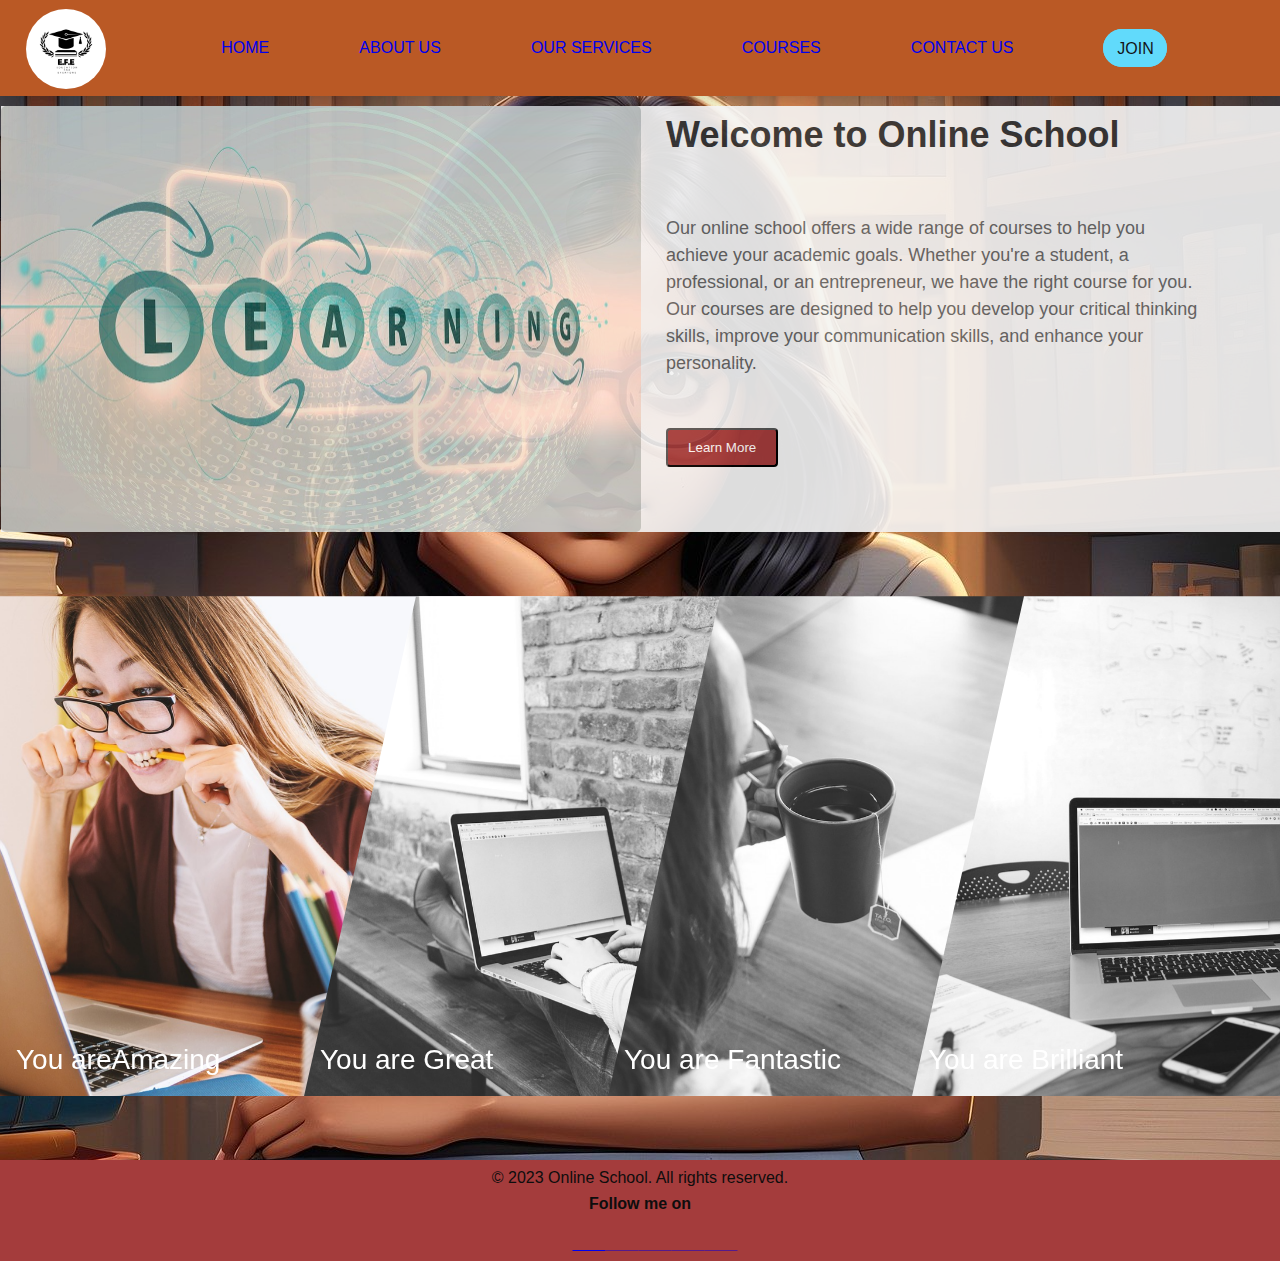
==== commit fd637260: "new edit" ====
--- a/index.html
+++ b/index.html
@@ -59,25 +59,25 @@
   <div class="blocks">
   <div class="block">
     <a href="#link">
-      <div>Amazing</div>
+      <div> You areAmazing</div>
       <img src="./images/student1.png" alt="">
     </a>
   </div>
   <div class="block">
     <a href="#link">
-      <div>Great</div>
+      <div>You are Great</div>
       <img src="./images/student2.png" alt="">
     </a>
   </div>
   <div class="block">
     <a href="#link">
-      <div>Fantastic</div>
+      <div>You are Fantastic</div>
       <img src="./images/student3.png" alt="">
     </a>
   </div>
   <div class="block">
     <a href="#link">
-      <div>great</div>
+      <div>You are Brilliant</div>
       <img src="./images/student4.png" alt="">
     </a>
   </div>
--- a/style.css
+++ b/style.css
@@ -212,6 +212,7 @@
 background-color: #f5f5f5;
 max-width: 100%;
 opacity: 0.9;
+margin-left: 1px;
 }
 
 .hero h1 {
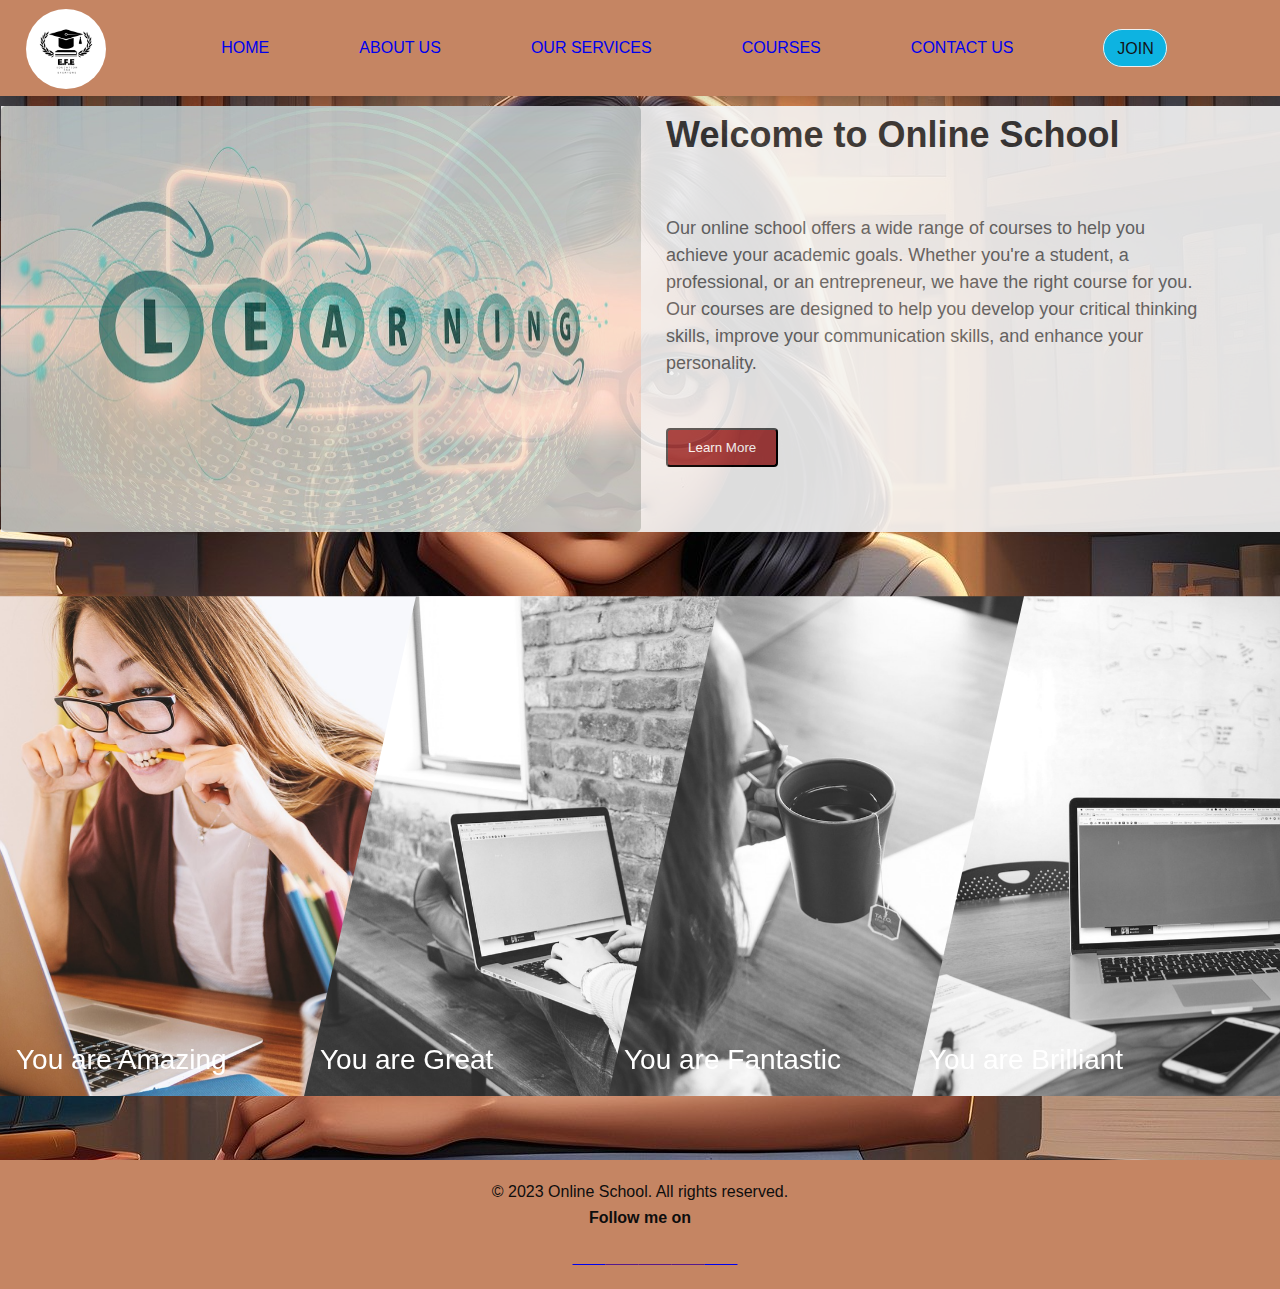
==== commit fbc4d137: "add links" ====
--- a/index.html
+++ b/index.html
@@ -59,7 +59,7 @@
   <div class="blocks">
   <div class="block">
     <a href="#link">
-      <div> You areAmazing</div>
+      <div> You are Amazing</div>
       <img src="./images/student1.png" alt="">
     </a>
   </div>
@@ -95,11 +95,11 @@
        <div class="footer">
         <b>Follow me on </b>
         <div class="icons">
-            <a href="#" target="_blank" class="social"><i class="fab fa-github"></i></a>
+            <a href="https://github.com/ebrahimbeiati" target="_blank" class="social"><i class="fab fa-github"></i></a>
             <a href="" target="_blank" class="social"><i class="fab fa-instagram"></i></a>
             <a href="" target="_blank" class="social"><i class="fab fa-medium"></i></a>
             <a href="" target="_blank" class="social"><i class="fab fa-twitter-square"></i></a>
-            <a href="" target="_blank" class="social"><i class="fab fa-linkedin"></i></a>
+            <a href="https://www.linkedin.com/in/ebrahim-beiatiasl/" target="_blank" class="social"><i class="fab fa-linkedin"></i></a>
         </div>
     </div>
     </div>
--- a/style.css
+++ b/style.css
@@ -18,7 +18,7 @@
 nav{
 height: 6rem;
 width: 100vw;
-background-color: #ba5925;
+background-color: #c58563;
 box-shadow: 0 3px 20px rgba(0, 0, 0, 0.2);
 display: flex;
 z-index: 10;
@@ -100,8 +100,8 @@
 }
 .join-button{
 color: #131418;
-background-color: #61DAFB;
-border: 1.5px solid #61DAFB;
+background-color: #0db3e1;
+border: 1.5px solid #eff0f0;
 border-radius: 2em;
 padding: 0.6rem 0.8rem;
 font-size: 1rem;
@@ -144,7 +144,7 @@
 }
 .nav-links{
     position: fixed;
-    background: #e95607;
+    background: #c58563;
     height: 100vh;
     width: 100%;
     flex-direction: column;
@@ -345,8 +345,7 @@
       filter: grayscale(1);
     }
   }
-}
-.icons {
+}.icons {
     display: flex;
     width: 30px;
     height: 30px;
@@ -357,17 +356,16 @@
     margin-top: 10px;
     color: black;
 }
+
 footer {
-background-color: #a43c3c;
+background-color: #c58563;
 color: rgb(14, 13, 13);
 text-align: center;
-padding: 5px 0;
+padding:19px 0;
 margin-top: 5%;
 }
-
 .icons i {
-    color: #020303; 
+    color: #050505; 
     font-size: 24px;
 }
 
-
